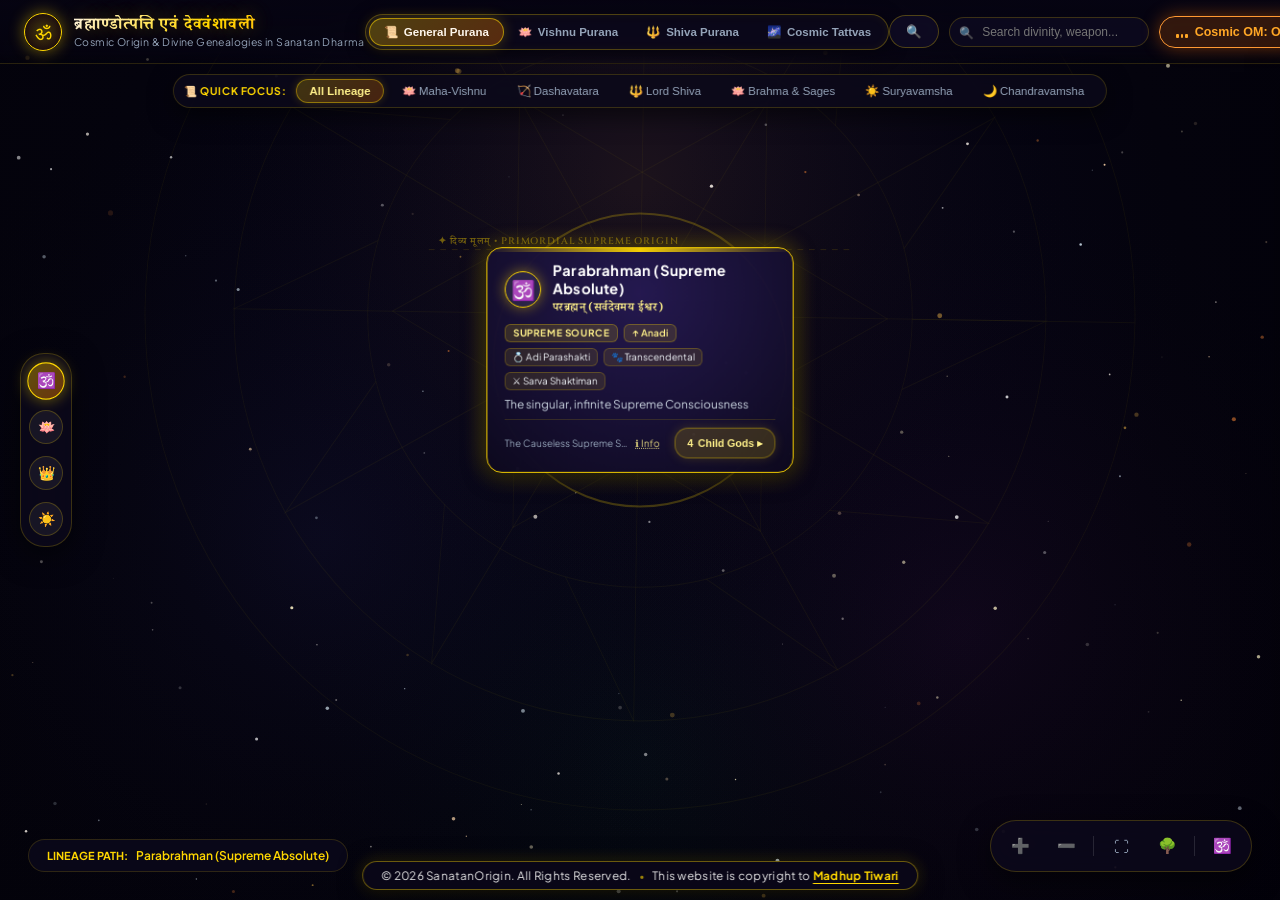
==== index.html @ 6dc0685f "Update Madhup Tiwari LinkedIn profile link to https://www.linkedin.com/in/madhup-t" ====
<!DOCTYPE html>
<html lang="en">
<head>
  <meta charset="UTF-8">
  <meta name="viewport" content="width=device-width, initial-scale=1.0, maximum-scale=5.0, viewport-fit=cover">
  <meta name="theme-color" content="#060412">
  <meta name="apple-mobile-web-app-capable" content="yes">
  <meta name="apple-mobile-web-app-status-bar-style" content="black-translucent">
  <title>Sanatan Origin of the Universe & Divine Pantheon • ब्रह्माण्डोत्पत्ति एवं देववंशावली</title>
  
  <!-- Sacred Cosmic Favicons (Pranava ॐ Emblem) -->
  <link rel="icon" type="image/svg+xml" href="favicon.svg">
  <link rel="icon" type="image/png" sizes="128x128" href="favicon.png">
  <link rel="alternate icon" type="image/x-icon" href="favicon.ico">
  <link rel="apple-touch-icon" href="apple-touch-icon.png">
  
  <!-- Google Fonts: Cinzel, Plus Jakarta Sans & Noto Serif Devanagari -->
  <link rel="preconnect" href="https://fonts.googleapis.com">
  <link rel="preconnect" href="https://fonts.gstatic.com" crossorigin>
  <link href="https://fonts.googleapis.com/css2?family=Cinzel:wght@600;700;800;900&family=Noto+Serif+Devanagari:wght@400;600;700&family=Plus+Jakarta+Sans:wght@400;500;600;700&display=swap" rel="stylesheet">
  
  <link rel="stylesheet" href="styles.css?v=20261106_v9">
</head>
<body>
  <!-- Dynamic Cosmic Canvas Background (3D Stars, Vedic Nebulae, Sri Yantra Watermark, Prana Dust) -->
  <canvas id="cosmic-canvas"></canvas>

  <div class="app-container">
    <!-- Cosmic Header Bar -->
    <header class="cosmic-header">
      <div class="brand-section" onclick="window.cosmicApp.resetToApexOnly()" style="cursor: pointer;" title="Reset view to top origin box (ॐ)">
        <div class="om-symbol-emblem" title="Pranava (AUM) - Click to return to Cosmic Origin">ॐ</div>
        <div class="brand-titles">
          <h1 class="brand-title">ब्रह्माण्डोत्पत्ति एवं देववंशावली</h1>
          <span class="brand-subtitle">Cosmic Origin & Divine Genealogies in Sanatan Dharma</span>
        </div>
      </div>

      <!-- Center: Tradition Segmented Bar (Decongested High-Fidelity Navigation) -->
      <div class="tradition-segmented-bar">
        <button id="tradition-btn-general" class="tradition-tab active" onclick="window.cosmicApp.switchTradition('general')">
          <span>📜</span>
          <span>General Purana</span>
        </button>
        <button id="tradition-btn-vishnu" class="tradition-tab" onclick="window.cosmicApp.switchTradition('vishnu')">
          <span>🪷</span>
          <span>Vishnu Purana</span>
        </button>
        <button id="tradition-btn-shiva" class="tradition-tab" onclick="window.cosmicApp.switchTradition('shiva')">
          <span>🔱</span>
          <span>Shiva Purana</span>
        </button>
        <button id="tradition-btn-tattvas" class="tradition-tab" onclick="window.cosmicApp.switchTradition('tattvas')">
          <span>🌌</span>
          <span>Cosmic Tattvas</span>
        </button>
      </div>

      <!-- Right Action Buttons -->
      <div class="header-right">
        <!-- Mobile Search Button -->
        <button id="mobile-search-btn" class="cosmic-btn mobile-search-toggle" onclick="window.cosmicApp.toggleMobileSearch(true)" title="Search Divinities & Scriptures (🔍)">
          <span>🔍</span>
        </button>

        <!-- Live Search -->
        <div class="search-container">
          <span class="search-icon">🔍</span>
          <input type="text" id="search-input" class="search-input" placeholder="Search divinity, weapon..." autocomplete="off">
          <div id="search-results-dropdown" class="search-results-dropdown"></div>
        </div>

        <!-- Cosmic Om Synthesizer Toggle (Defaults to ON on reload) -->
        <button id="audio-toggle-btn" class="cosmic-btn audio-btn playing" title="Toggle 136.1 Hz Cosmic Omkara Synthesizer">
          <div class="audio-wave">
            <span></span>
            <span></span>
            <span></span>
          </div>
          <span class="audio-label">Cosmic OM: On</span>
        </button>

        <!-- Guided Tour -->
        <button id="tour-launch-btn" class="cosmic-btn tour-btn-header" onclick="window.cosmicApp.startGuidedTour()" title="Start Step-by-Step Guided Cosmic Journey">
          <span>✨</span>
          <span id="tour-launch-label">Deva Yatra</span>
        </button>
      </div>
    </header>

    <!-- Fullscreen Mobile Search Overlay -->
    <div id="mobile-search-overlay" class="mobile-search-overlay">
      <div class="mobile-search-header">
        <div class="mobile-search-input-wrapper">
          <span class="search-icon">🔍</span>
          <input type="text" id="mobile-search-input" class="mobile-search-input" placeholder="Search divinity, weapon, scripture..." autocomplete="off">
        </div>
        <button class="mobile-search-close-btn" onclick="window.cosmicApp.toggleMobileSearch(false)" title="Close Search">✕</button>
      </div>
      <div id="mobile-search-results" class="mobile-search-results"></div>
    </div>

    <!-- Floating Sub-Filter Bar (Decongested quick filters dock) -->
    <div id="floating-filter-dock" class="floating-filter-dock"></div>

    <!-- Main Tree Viewport (Pan & Zoom Container) -->
    <main id="viewport-container" class="viewport-container">
      <svg id="tree-svg">
        <defs>
          <!-- Radiant Golden Linear Gradient for Nadis / Links -->
          <linearGradient id="link-grad" x1="0%" y1="0%" x2="0%" y2="100%">
            <stop offset="0%" stop-color="#FFD700" stop-opacity="0.65"/>
            <stop offset="50%" stop-color="#FF9933" stop-opacity="0.5"/>
            <stop offset="100%" stop-color="#06B6D4" stop-opacity="0.6"/>
          </linearGradient>
          
          <!-- Filter for Golden Glow Effect -->
          <filter id="glow-filter" x="-20%" y="-20%" width="140%" height="140%">
            <feGaussianBlur stdDeviation="4" result="blur"/>
            <feMerge>
              <feMergeNode in="blur"/>
              <feMergeNode in="SourceGraphic"/>
            </feMerge>
          </filter>
        </defs>

        <!-- Unified Hardware-Accelerated Stage -->
        <g id="viewport-stage">
          <g id="tier-guides-group"></g>
          <g id="links-group"></g>
          <g id="particles-group"></g>
          <g id="nodes-group"></g>
        </g>
      </svg>
      <!-- Dedicated HTML Nodes Stage for iOS devices (bypasses WebKit foreignObject transform/drag bugs) -->
      <div id="html-nodes-stage" class="html-nodes-stage" aria-label="Cosmic Nodes HTML Stage"></div>
    </main>

    <!-- Left Cosmic Tier Navigator (Tier Navigation Rail) -->
    <nav class="cosmic-tier-navigator" id="tier-navigator" aria-label="Cosmic Hierarchy Tiers">
      <button class="tier-nav-dot active" data-tier="0" onclick="window.cosmicApp.scrollToTier(0)" title="Tier 0: दिव्य मूलम् • Primordial Origin">
        <span class="tier-dot-icon">🕉️</span>
        <span class="tier-dot-label">दिव्य मूलम् • Origin</span>
      </button>
      <button class="tier-nav-dot" data-tier="1" onclick="window.cosmicApp.scrollToTier(1)" title="Tier 1: आदि सृष्टि • Primary Divinities">
        <span class="tier-dot-icon">🪷</span>
        <span class="tier-dot-label">आदि सृष्टि • Trideva</span>
      </button>
      <button class="tier-nav-dot" data-tier="2" onclick="window.cosmicApp.scrollToTier(2)" title="Tier 2: देववंशावली • Celestial Emanations">
        <span class="tier-dot-icon">👑</span>
        <span class="tier-dot-label">देववंशावली • Lineages</span>
      </button>
      <button class="tier-nav-dot" data-tier="3" onclick="window.cosmicApp.scrollToTier(3)" title="Tier 3: लोकपाल • Dynasties & Guardians">
        <span class="tier-dot-icon">☀️</span>
        <span class="tier-dot-label">लोकपाल • Dynasties</span>
      </button>
    </nav>

    <!-- Bottom Lineage Breadcrumb Trail -->
    <div class="breadcrumb-bar">
      <span style="font-size: 11px; color: var(--gold-primary); font-weight: 700; text-transform: uppercase;">Lineage Path:</span>
      <div id="breadcrumb-container" style="display: inline-flex; align-items: center; gap: 8px;"></div>
    </div>

    <!-- Floating Navigation Controls Dock (Auto-Fit, Zoom, Hierarchy Toggles) -->
    <div class="controls-dock">
      <button class="dock-btn" onclick="window.cosmicApp.zoomIn()" title="Zoom In (+)">➕</button>
      <button class="dock-btn" onclick="window.cosmicApp.zoomOut()" title="Zoom Out (-)">➖</button>
      <div class="dock-divider"></div>
      <button class="dock-btn" onclick="window.cosmicApp.fitTreeToViewport(true)" title="Fit Entire Tree to Device Screen (⛶)">⛶</button>
      <button class="dock-btn" id="dock-expand-toggle-btn" onclick="window.cosmicApp.toggleExpandAll()" title="Expand / Collapse Branches (🌳)">🌳</button>
      <div class="dock-divider"></div>
      <button class="dock-btn" onclick="window.cosmicApp.resetToApex()" title="Center on Root Origin (Apex)">🕉️</button>
    </div>

    <!-- Guided Tour Overlay Modal -->
    <div id="tour-overlay" class="tour-overlay-card">
      <div class="tour-header">
        <span id="tour-step-badge" class="tour-step-badge">Stage 1 of 8</span>
        <button class="tour-close-btn" onclick="window.cosmicApp.closeTour()">✕</button>
      </div>
      <h3 id="tour-title" class="tour-title">Stage Title</h3>
      <p id="tour-desc" class="tour-desc">Stage Description</p>
      <div class="tour-actions">
        <button id="tour-prev-btn" class="tour-btn tour-btn-secondary" onclick="window.cosmicApp.prevTourStep()">← Previous</button>
        <button id="tour-next-btn" class="tour-btn tour-btn-primary" onclick="window.cosmicApp.nextTourStep()">Next Milestone ➔</button>
      </div>
    </div>

    <!-- Detailed Scripture & Divine Profile Inspector (Slide-out Drawer) -->
    <aside id="detail-drawer" class="detail-drawer">
      <div class="drawer-header">
        <div class="drawer-header-content">
          <span id="drawer-category" class="drawer-category-badge">Trideva / Divinity</span>
          <h2 id="drawer-title" class="drawer-title">Node Title</h2>
          <div id="drawer-sanskrit" class="drawer-sanskrit">संस्कृत नाम</div>
        </div>
        <button class="drawer-close-btn" onclick="window.cosmicApp.closeDetailDrawer()" title="Close Inspector">✕</button>
      </div>

      <div class="drawer-body">
        <!-- Layman's Universal Guide Card (Who is this in Simple Terms?) -->
        <div class="layman-guide-card" id="drawer-layman-card">
          <div class="layman-card-header">
            <div class="layman-badge">
              <span class="layman-badge-icon">🌱</span>
              <span class="layman-badge-text">Beginner & Global Guide</span>
            </div>
            <span class="layman-subtitle">Core Meaning Decoded in Plain English</span>
          </div>
          <div class="layman-content">
            <div class="layman-section">
              <div class="layman-label"><span>💡</span> Who is this in the Cosmic Order?</div>
              <div id="drawer-layman-role" class="layman-text"></div>
            </div>
            <div class="layman-section">
              <div class="layman-label"><span>🌍</span> Universal Analogy (Relatable Concept)</div>
              <div id="drawer-layman-analogy" class="layman-text"></div>
            </div>
            <div class="layman-section" id="drawer-layman-symbolism-wrapper">
              <div class="layman-label"><span>✨</span> Symbolism Decoded (Why this form, mount & emblems?)</div>
              <div id="drawer-layman-symbolism" class="layman-text"></div>
            </div>
          </div>
        </div>

        <!-- Divine Profile & Genealogy Grid (Parent, Consort, Mount, Weapons) -->
        <div id="drawer-genealogy-section">
          <h3 class="drawer-section-title">
            <span>👑</span>
            <span>Divine Lineage & Attributes</span>
          </h3>
          <div class="drawer-genealogy-grid">
            <div class="drawer-genealogy-card">
              <span class="drawer-genealogy-label"><span>↑</span> Parent God / Source</span>
              <span id="drawer-parent-god-val" class="drawer-genealogy-value">-</span>
              <div id="drawer-parent-btn-wrapper"></div>
            </div>
            <div class="drawer-genealogy-card">
              <span class="drawer-genealogy-label"><span>💍</span> Consort (Shakti)</span>
              <span id="drawer-consort-val" class="drawer-genealogy-value">-</span>
            </div>
            <div class="drawer-genealogy-card">
              <span class="drawer-genealogy-label"><span>🐾</span> Vahana (Mount)</span>
              <span id="drawer-vahana-val" class="drawer-genealogy-value">-</span>
            </div>
            <div class="drawer-genealogy-card">
              <span class="drawer-genealogy-label"><span>⚔️</span> Ayudha (Weapons)</span>
              <span id="drawer-ayudha-val" class="drawer-genealogy-value">-</span>
            </div>
          </div>
        </div>

        <!-- Scripture Shloka Card -->
        <div class="shloka-card">
          <div class="shloka-card-badge">
            <span style="font-size: 11px; text-transform: uppercase; color: var(--gold-light); font-weight: 700;">✦ Authoritative Scripture & Mantra</span>
            <span id="drawer-shloka-source" class="shloka-source">Rigveda 10.129.1</span>
          </div>
          <div id="drawer-shloka-devanagari" class="shloka-devanagari">
            नासदासीन्नो सदासीत्तदानीं नासीद्रजो नो व्योमा परो यत् ।
          </div>
          <div id="drawer-shloka-translit" class="shloka-translit">
            Nāsadāsīn no sadāsīt tadānīṁ...
          </div>
          <div id="drawer-shloka-meaning" class="shloka-meaning">
            Translation and spiritual meaning...
          </div>
        </div>

        <!-- Metaphysical & Scriptural Exposition -->
        <div>
          <h3 class="drawer-section-title">
            <span>📜</span>
            <span id="drawer-details-heading">Scriptural Exposition & Lore</span>
          </h3>
          <div id="drawer-details-text" class="drawer-details-text"></div>
        </div>

        <!-- Key Divine Signifiers & Powers -->
        <div>
          <h3 class="drawer-section-title">
            <span>✨</span>
            <span id="drawer-attributes-heading">Cosmic Powers & Signifiers</span>
          </h3>
          <ul id="drawer-attributes-list" class="attributes-list"></ul>
        </div>

        <!-- Divine Offspring / Children Gods (Downstream Manifestations) -->
        <div>
          <h3 class="drawer-section-title">
            <span>⬇️</span>
            <span id="drawer-children-heading">Divine Children & Emanations (Downstream)</span>
          </h3>
          <div id="drawer-children-container" class="drawer-nav-group"></div>
        </div>

        <!-- Upstream Parent Source -->
        <div>
          <h3 class="drawer-section-title">
            <span>⬆️</span>
            <span>Origin Source (Upstream)</span>
          </h3>
          <div id="drawer-parent-container" class="drawer-nav-group"></div>
        </div>
      </div>
    </aside>
  </div>

  <!-- Site Footer & Copyright Statement (Fixed Viewport Dock) -->
  <footer class="site-footer" id="site-footer" role="contentinfo" style="position: fixed; bottom: max(10px, env(safe-area-inset-bottom, 10px)); left: 50%; transform: translateX(-50%); z-index: 99999; pointer-events: auto; text-align: center; font-family: 'Plus Jakarta Sans', system-ui, -apple-system, sans-serif; user-select: none; max-width: 95vw;">
    <div class="site-footer-content" style="display: inline-flex; align-items: center; justify-content: center; gap: 8px; padding: 6px 18px; border-radius: 24px; background: rgba(10, 7, 24, 0.92); border: 1.5px solid rgba(255, 215, 0, 0.4); box-shadow: 0 4px 24px rgba(0, 0, 0, 0.75), 0 0 16px rgba(255, 215, 0, 0.2); backdrop-filter: blur(14px); -webkit-backdrop-filter: blur(14px); font-size: 11.5px; color: rgba(255, 255, 255, 0.9); letter-spacing: 0.3px; white-space: nowrap;">
      <span>© 2026 SanatanOrigin. All Rights Reserved.</span>
      <span class="footer-divider" style="color: rgba(255, 215, 0, 0.6); font-size: 10px;">•</span>
      <span>This website is copyright to <a href="https://www.linkedin.com/in/madhup-t" target="_blank" rel="noopener noreferrer" class="footer-author-link" style="color: #FFD700; font-weight: 700; text-decoration: underline; text-underline-offset: 3px;" title="Visit Madhup Tiwari on LinkedIn">Madhup Tiwari</a></span>
    </div>
  </footer>

  <!-- Scripts -->
  <script src="cosmology-data.js?v=20261106_v9"></script>
  <script src="gods-data.js?v=20261106_v9"></script>
  <script src="cosmic-audio.js?v=20261106_v9"></script>
  <script src="cosmic-background.js?v=20261106_v9"></script>
  <script src="app.js?v=20261106_v9"></script>
</body>
</html>
---- styles.css ----
/* ==========================================================================
   Cosmic Stylesheet: Sanatan Origin of the Universe
   Colors: Suvarna Gold, Bhagwa Saffron, Shyama Azure, Shakti Violet, Emerald
   ========================================================================== */

:root {
  --color-void: #020106;
  --color-space-deep: #060412;
  --color-space-card: rgba(13, 10, 30, 0.78);
  --color-space-card-border: rgba(255, 215, 0, 0.22);
  --color-space-card-hover: rgba(26, 19, 58, 0.9);
  
  /* Sacred Vedic Colors */
  --gold-primary: #FFD700;
  --gold-glow: rgba(255, 215, 0, 0.45);
  --gold-light: #FEF08A;
  --saffron-sacred: #FF7700;
  --saffron-light: #FF9933;
  --saffron-glow: rgba(255, 119, 0, 0.4);
  --shyama-blue: #06B6D4;
  --shyama-deep: #1E3A8A;
  --shakti-violet: #9333EA;
  --emerald-prakriti: #10B981;
  --rudra-crimson: #E11D48;
  
  --text-main: #F8FAFC;
  --text-muted: #94A3B8;
  --text-gold: #FDE047;
  --text-saffron: #FDBA74;

  --font-serif: 'Cinzel', 'Yatra One', 'Noto Serif Devanagari', serif;
  --font-sans: 'Plus Jakarta Sans', system-ui, -apple-system, sans-serif;
  
  --transition-smooth: all 0.28s cubic-bezier(0.16, 1, 0.3, 1);
}

* {
  box-sizing: border-box;
  margin: 0;
  padding: 0;
}

html, body {
  width: 100%;
  height: 100%;
  overflow: hidden;
  background-color: var(--color-void);
  font-family: var(--font-sans);
  color: var(--text-main);
  user-select: none;
  -webkit-font-smoothing: antialiased;
}

/* Background Canvas */
#cosmic-canvas {
  position: fixed;
  top: 0;
  left: 0;
  width: 100vw;
  height: 100vh;
  z-index: 0;
  pointer-events: none;
}

/* App Container */
.app-container {
  position: relative;
  width: 100vw;
  height: 100vh;
  display: flex;
  flex-direction: column;
  z-index: 1;
}

/* ==========================================================================
   Header & Navigation Bar (Decongested, High-Fidelity Modern Layout)
   ========================================================================== */
.cosmic-header {
  position: absolute;
  top: 0;
  left: 0;
  right: 0;
  height: 64px;
  display: flex;
  align-items: center;
  justify-content: space-between;
  padding: 0 24px;
  background: linear-gradient(180deg, rgba(6, 4, 18, 0.92) 0%, rgba(6, 4, 18, 0.6) 80%, transparent 100%);
  backdrop-filter: blur(16px);
  transform: translateZ(0);
  border-bottom: 1px solid rgba(255, 215, 0, 0.14);
  z-index: 20;
}

.brand-section {
  display: flex;
  align-items: center;
  gap: 12px;
  flex-shrink: 0;
}

.om-symbol-emblem {
  width: 38px;
  height: 38px;
  border-radius: 50%;
  background: radial-gradient(circle, rgba(255, 215, 0, 0.25) 0%, rgba(255, 119, 0, 0.1) 70%, transparent 100%);
  border: 1px solid var(--gold-primary);
  display: flex;
  align-items: center;
  justify-content: center;
  font-size: 20px;
  color: var(--gold-primary);
  box-shadow: 0 0 16px var(--gold-glow);
  animation: emblemPulse 4s infinite ease-in-out;
}

@keyframes emblemPulse {
  0%, 100% { box-shadow: 0 0 12px var(--gold-glow), inset 0 0 8px rgba(255, 215, 0, 0.2); }
  50% { box-shadow: 0 0 24px rgba(255, 153, 51, 0.65), inset 0 0 14px rgba(255, 153, 51, 0.35); }
}

.brand-titles {
  display: flex;
  flex-direction: column;
}

.brand-title {
  font-family: var(--font-serif);
  font-size: 16.5px;
  font-weight: 700;
  letter-spacing: 0.8px;
  background: linear-gradient(135deg, #FFF7ED 0%, #FFD700 45%, #FF9933 100%);
  -webkit-background-clip: text;
  -webkit-text-fill-color: transparent;
  text-shadow: 0 0 20px rgba(255, 215, 0, 0.35);
  line-height: 1.2;
}

.brand-subtitle {
  font-size: 10.5px;
  color: var(--text-muted);
  letter-spacing: 0.4px;
}

/* Center: Tradition Segmented Bar */
.tradition-segmented-bar {
  display: flex;
  align-items: center;
  background: rgba(13, 9, 28, 0.82);
  border: 1px solid rgba(255, 215, 0, 0.28);
  border-radius: 24px;
  padding: 3px;
  box-shadow: 0 4px 20px rgba(0, 0, 0, 0.4), inset 0 0 10px rgba(255, 215, 0, 0.05);
  flex-shrink: 0;
}

.tradition-tab {
  background: transparent;
  border: none;
  color: var(--text-muted);
  font-size: 11.5px;
  font-weight: 600;
  padding: 6px 14px;
  border-radius: 18px;
  cursor: pointer;
  transition: var(--transition-smooth);
  display: flex;
  align-items: center;
  gap: 6px;
  white-space: nowrap;
}

.tradition-tab:hover {
  color: #fff;
  background: rgba(255, 255, 255, 0.05);
}

.tradition-tab.active {
  background: linear-gradient(135deg, rgba(255, 215, 0, 0.28) 0%, rgba(255, 119, 0, 0.32) 100%);
  color: #FFF7ED;
  border: 1px solid rgba(255, 215, 0, 0.55);
  box-shadow: 0 0 14px rgba(255, 215, 0, 0.25);
}

/* Header Right: Search & Actions */
.header-right {
  display: flex;
  align-items: center;
  gap: 10px;
  flex-shrink: 0;
}

.search-container {
  position: relative;
  width: 200px;
  transition: width 0.3s ease;
}

.search-container:focus-within {
  width: 260px;
}

.search-input {
  width: 100%;
  padding: 7px 14px 7px 32px;
  background: rgba(15, 12, 35, 0.7);
  border: 1px solid rgba(255, 215, 0, 0.2);
  border-radius: 20px;
  color: #fff;
  font-size: 12px;
  outline: none;
  transition: var(--transition-smooth);
}

.search-input:focus {
  border-color: var(--gold-primary);
  background: rgba(22, 17, 50, 0.9);
  box-shadow: 0 0 14px rgba(255, 215, 0, 0.25);
}

.search-icon {
  position: absolute;
  left: 10px;
  top: 50%;
  transform: translateY(-50%);
  color: var(--gold-primary);
  font-size: 12px;
  opacity: 0.75;
}

.search-results-dropdown {
  position: absolute;
  top: 38px;
  left: 0;
  right: 0;
  max-height: 340px;
  overflow-y: auto;
  background: rgba(12, 9, 28, 0.96);
  border: 1px solid rgba(255, 215, 0, 0.3);
  border-radius: 12px;
  box-shadow: 0 12px 35px rgba(0, 0, 0, 0.75);
  backdrop-filter: blur(16px);
  display: none;
  z-index: 100;
}

.search-result-item {
  padding: 9px 12px;
  display: flex;
  align-items: center;
  justify-content: space-between;
  border-bottom: 1px solid rgba(255, 255, 255, 0.05);
  cursor: pointer;
  transition: background 0.15s;
}

.search-result-item:hover {
  background: rgba(255, 215, 0, 0.12);
}

.search-result-title {
  font-size: 12.5px;
  font-weight: 600;
  color: #fff;
}

.search-result-sanskrit {
  font-size: 10.5px;
  color: var(--gold-light);
}

.search-result-tier {
  font-size: 9.5px;
  padding: 2px 6px;
  border-radius: 8px;
  background: rgba(255, 255, 255, 0.1);
  color: var(--text-muted);
}

/* Mobile Search Toggle & Fullscreen Overlay */
.mobile-search-toggle {
  display: none;
}

.mobile-search-overlay {
  position: fixed;
  top: 0;
  left: 0;
  right: 0;
  bottom: 0;
  background: rgba(8, 5, 20, 0.96);
  backdrop-filter: blur(24px);
  -webkit-backdrop-filter: blur(24px);
  z-index: 200000;
  display: none;
  flex-direction: column;
  padding: max(16px, env(safe-area-inset-top, 16px)) 16px 20px 16px;
}

.mobile-search-overlay.open {
  display: flex;
}

.mobile-search-header {
  display: flex;
  align-items: center;
  gap: 10px;
  margin-bottom: 14px;
}

.mobile-search-input-wrapper {
  flex: 1;
  display: flex;
  align-items: center;
  gap: 8px;
  background: rgba(255, 255, 255, 0.08);
  border: 1.5px solid var(--gold-primary);
  border-radius: 24px;
  padding: 8px 14px;
  box-shadow: 0 0 16px var(--gold-glow);
}

.mobile-search-input {
  flex: 1;
  background: transparent;
  border: none;
  outline: none;
  font-size: 15px;
  color: #fff;
  font-family: var(--font-sans);
}

.mobile-search-close-btn {
  width: 38px;
  height: 38px;
  border-radius: 50%;
  background: rgba(255, 255, 255, 0.1);
  border: 1px solid rgba(255, 255, 255, 0.2);
  color: #fff;
  font-size: 16px;
  display: flex;
  align-items: center;
  justify-content: center;
  cursor: pointer;
  transition: background 0.2s;
}

.mobile-search-close-btn:hover {
  background: rgba(255, 255, 255, 0.2);
}

.mobile-search-results {
  flex: 1;
  overflow-y: auto;
  -webkit-overflow-scrolling: touch;
  display: flex;
  flex-direction: column;
  gap: 6px;
  padding-bottom: max(20px, env(safe-area-inset-bottom, 20px));
}

/* ==========================================================================
   Floating Sub-Filter Bar (Spacious, Uncluttered Below-Header Dock)
   ========================================================================== */
.floating-filter-dock {
  position: absolute;
  top: 74px;
  left: 50%;
  transform: translateX(-50%) translateZ(0);
  display: flex;
  align-items: center;
  gap: 6px;
  background: rgba(12, 9, 26, 0.82);
  border: 1px solid rgba(255, 215, 0, 0.18);
  padding: 4px 10px;
  border-radius: 24px;
  backdrop-filter: blur(14px);
  box-shadow: 0 8px 24px rgba(0, 0, 0, 0.55);
  z-index: 15;
  max-width: 90vw;
  overflow-x: auto;
  white-space: nowrap;
}

.filter-dock-label {
  font-size: 10.5px;
  font-weight: 700;
  text-transform: uppercase;
  letter-spacing: 0.6px;
  color: var(--gold-primary);
  margin-right: 4px;
  display: flex;
  align-items: center;
  gap: 4px;
}

.filter-btn {
  background: transparent;
  border: none;
  color: var(--text-muted);
  font-size: 11.5px;
  font-weight: 500;
  padding: 5px 12px;
  border-radius: 14px;
  cursor: pointer;
  transition: var(--transition-smooth);
}

.filter-btn:hover {
  color: #fff;
  background: rgba(255, 255, 255, 0.06);
}

.filter-btn.active {
  background: linear-gradient(135deg, rgba(255, 215, 0, 0.22) 0%, rgba(255, 119, 0, 0.25) 100%);
  color: var(--gold-light);
  border: 1px solid rgba(255, 215, 0, 0.42);
  font-weight: 600;
  box-shadow: 0 0 10px rgba(255, 215, 0, 0.2);
}

/* Header Right - Audio & Tour Controls */
.header-right {
  display: flex;
  align-items: center;
  gap: 10px;
}

.cosmic-btn {
  display: inline-flex;
  align-items: center;
  gap: 7px;
  padding: 8px 16px;
  background: rgba(18, 14, 40, 0.7);
  border: 1px solid rgba(255, 215, 0, 0.28);
  border-radius: 20px;
  color: var(--gold-light);
  font-size: 12.5px;
  font-weight: 600;
  cursor: pointer;
  transition: var(--transition-smooth);
  backdrop-filter: blur(8px);
}

.cosmic-btn:hover {
  background: rgba(255, 215, 0, 0.15);
  border-color: var(--gold-primary);
  box-shadow: 0 0 16px var(--gold-glow);
  transform: translateY(-1px);
}

.audio-btn.playing {
  border-color: var(--saffron-light);
  background: rgba(255, 119, 0, 0.18);
  color: #FFA726;
  box-shadow: 0 0 18px rgba(255, 119, 0, 0.4);
}

.audio-wave {
  display: inline-flex;
  align-items: flex-end;
  gap: 2px;
  height: 12px;
}

.audio-wave span {
  width: 2.5px;
  background: currentColor;
  border-radius: 1px;
  height: 4px;
}

.audio-btn.playing .audio-wave span:nth-child(1) { animation: wave 1.1s ease-in-out infinite; }
.audio-btn.playing .audio-wave span:nth-child(2) { animation: wave 0.8s ease-in-out infinite 0.2s; }
.audio-btn.playing .audio-wave span:nth-child(3) { animation: wave 1.3s ease-in-out infinite 0.4s; }

@keyframes wave {
  0%, 100% { height: 4px; }
  50% { height: 12px; }
}

/* ==========================================================================
   Tree Viewport & Interactive Canvas (Rock-Solid 2D Stage)
   ========================================================================== */
.viewport-container {
  position: absolute;
  top: 0;
  left: 0;
  width: 100%;
  height: 100%;
  overflow: hidden;
  cursor: grab;
  touch-action: none;
  -webkit-touch-callout: none;
  -webkit-user-select: none;
  user-select: none;
  overscroll-behavior: none;
}

.viewport-container:active {
  cursor: grabbing;
}

#tree-svg {
  position: absolute;
  top: 0;
  left: 0;
  width: 100%;
  height: 100%;
  overflow: visible;
  touch-action: none;
}

#viewport-stage {
  will-change: transform;
  transform-origin: 0 0;
}

/* ==========================================================================
   Dedicated HTML Stage for iOS Devices (WebKit Hardware Stage)
   Bypasses long-standing WebKit SVG foreignObject transform/drag/stack bugs
   ========================================================================== */
.html-nodes-stage {
  position: absolute;
  top: 0;
  left: 0;
  width: 100%;
  height: 100%;
  pointer-events: none;
  transform-origin: 0 0;
  will-change: transform;
  z-index: 2;
  display: none; /* Activated dynamically on iOS devices only */
}

.html-node-wrapper {
  position: absolute;
  pointer-events: auto;
  box-sizing: border-box;
  touch-action: none;
}

/* Cosmic Tier Guides (Framing Branches into Structured Sacred Levels) */
.tier-guide-group {
  pointer-events: none;
}

.tier-guide-line {
  stroke: rgba(255, 215, 0, 0.13);
  stroke-dasharray: 6 6;
  stroke-width: 1;
}

.tier-guide-text {
  fill: rgba(255, 215, 0, 0.42);
  font-size: 10px;
  font-family: var(--font-serif);
  letter-spacing: 0.9px;
  text-transform: uppercase;
  font-weight: 600;
  user-select: none;
}

/* Tree Connections (Nadis / Energy Streams - High Performance GPU Path) */
.tree-link {
  fill: none;
  stroke: url(#link-grad);
  stroke-width: 2.2;
  opacity: 0.85;
  transition: stroke 0.2s, stroke-width 0.2s, opacity 0.2s;
}

.tree-link.highlighted {
  stroke: #FFD700;
  stroke-width: 3.6;
  opacity: 1;
}

.tree-pulse-dot {
  fill: var(--gold-primary);
}

/* Tree Node Cards (ForeignObject with Hardware-Accelerated Rendering) */
@keyframes cardSlideIn {
  from {
    opacity: 0;
    transform: translateY(12px);
  }
  to {
    opacity: 1;
    transform: translateY(0);
  }
}

.node-card {
  width: 100%;
  height: 100%;
  box-sizing: border-box;
  padding: 14px 18px;
  background: radial-gradient(circle at 50% 20%, rgba(38, 26, 82, 0.96) 0%, rgba(13, 9, 30, 0.98) 100%);
  border: 1.5px solid var(--gold-primary);
  border-radius: 16px;
  box-shadow: 0 4px 24px rgba(0, 0, 0, 0.7), 0 0 22px var(--gold-glow);
  cursor: pointer;
  color: var(--text-main);
  position: relative;
  overflow: hidden;
  display: flex;
  flex-direction: column;
  justify-content: space-between;
  contain: layout style;
  will-change: transform;
  animation: cardSlideIn 0.25s cubic-bezier(0.16, 1, 0.3, 1) backwards;
  transition: border-color 0.2s, box-shadow 0.2s;
  pointer-events: auto;
  touch-action: manipulation;
}

.node-card::before {
  content: "";
  position: absolute;
  top: 0;
  left: 0;
  right: 0;
  height: 3.5px;
  background: linear-gradient(90deg, transparent, var(--gold-primary), transparent);
  opacity: 0.95;
}

.node-card:hover {
  border-color: #FFF3B0;
  box-shadow: 0 6px 28px rgba(0, 0, 0, 0.85), 0 0 28px var(--gold-glow);
}

.node-card.selected {
  border-color: #FFF;
  box-shadow: 0 0 30px var(--gold-glow), 0 0 45px rgba(255, 119, 0, 0.45);
}

.node-card.apex-origin {
  padding: 14px 18px;
  background: radial-gradient(circle at 50% 20%, rgba(38, 26, 82, 0.96) 0%, rgba(13, 9, 30, 0.98) 100%);
  border: 1.5px solid var(--gold-primary);
  box-shadow: 0 4px 24px rgba(0, 0, 0, 0.7), 0 0 25px var(--gold-glow);
}

.node-header {
  display: flex;
  align-items: center;
  gap: 12px;
  margin-bottom: 6px;
}

.node-icon-badge {
  width: 38px;
  height: 38px;
  border-radius: 50%;
  display: flex;
  align-items: center;
  justify-content: center;
  font-size: 20px;
  background: rgba(255, 255, 255, 0.08);
  border: 1.5px solid var(--gold-primary);
  box-shadow: 0 0 14px var(--gold-glow);
  flex-shrink: 0;
}

.node-title-group {
  flex: 1;
  overflow: hidden;
}

.node-title {
  font-size: 15px;
  font-weight: 700;
  color: #fff;
  line-height: 1.25;
  letter-spacing: 0.2px;
  display: -webkit-box;
  -webkit-line-clamp: 2;
  -webkit-box-orient: vertical;
  overflow: hidden;
}

.node-sanskrit {
  font-size: 12px;
  color: var(--gold-light);
  font-family: 'Noto Serif Devanagari', var(--font-serif);
  letter-spacing: 0.4px;
  margin-top: 2px;
  font-weight: 600;
  white-space: nowrap;
  overflow: hidden;
  text-overflow: ellipsis;
}

.node-body-content {
  flex: 1;
  min-height: 0;
  display: flex;
  flex-direction: column;
  gap: 6px;
  justify-content: flex-start;
  overflow: hidden;
}

.node-meta-row {
  display: flex;
  align-items: center;
  gap: 6px;
  flex-wrap: wrap;
}

.node-category-tag {
  display: inline-block;
  font-size: 10px;
  font-weight: 700;
  text-transform: uppercase;
  letter-spacing: 0.6px;
  padding: 2.5px 8px;
  border-radius: 6px;
  background: rgba(255, 215, 0, 0.14);
  border: 1px solid rgba(255, 215, 0, 0.28);
  color: var(--gold-light);
  white-space: nowrap;
}

.node-parent-tag {
  display: inline-flex;
  align-items: center;
  gap: 4px;
  font-size: 10px;
  font-weight: 600;
  color: var(--gold-light);
  background: rgba(255, 215, 0, 0.12);
  padding: 2.5px 8px;
  border-radius: 6px;
  border: 1px solid rgba(255, 215, 0, 0.28);
  white-space: nowrap;
  overflow: hidden;
  text-overflow: ellipsis;
  max-width: 175px;
}

.node-relation-tags {
  display: flex;
  align-items: center;
  gap: 6px;
  flex-wrap: wrap;
}

.node-meta-chip {
  font-size: 10px;
  padding: 2.5px 7px;
  border-radius: 6px;
  background: rgba(255, 215, 0, 0.1);
  color: #F1F5F9;
  border: 1px solid rgba(255, 215, 0, 0.22);
  white-space: nowrap;
  max-width: 140px;
  overflow: hidden;
  text-overflow: ellipsis;
}

.node-summary {
  font-size: 12px;
  color: #CBD5E1;
  line-height: 1.48;
  display: -webkit-box;
  -webkit-line-clamp: 3;
  -webkit-box-orient: vertical;
  overflow: hidden;
}

.node-footer {
  display: flex;
  align-items: center;
  justify-content: space-between;
  margin-top: 6px;
  padding-top: 8px;
  border-top: 1px solid rgba(255, 215, 0, 0.15);
  flex-shrink: 0;
  position: relative;
  z-index: 2;
}

.node-footer-left {
  display: flex;
  align-items: center;
  gap: 6px;
  overflow: hidden;
}

.node-tier-label {
  font-size: 10px;
  color: var(--text-muted);
  white-space: nowrap;
  overflow: hidden;
  text-overflow: ellipsis;
  max-width: 130px;
}

.node-click-hint {
  font-size: 10px;
  color: var(--gold-light);
  opacity: 0.88;
  white-space: nowrap;
  cursor: pointer;
  text-decoration: underline dotted;
}

.node-expand-pill {
  font-size: 11px;
  padding: 5px 12px;
  min-height: 32px;
  border-radius: 14px;
  background: rgba(255, 215, 0, 0.16);
  color: var(--gold-light);
  border: 1.2px solid rgba(255, 215, 0, 0.35);
  display: inline-flex;
  align-items: center;
  justify-content: center;
  gap: 5px;
  cursor: pointer;
  white-space: nowrap;
  font-weight: 600;
  box-shadow: 0 0 12px rgba(255, 215, 0, 0.16);
  transition: var(--transition-smooth);
  touch-action: manipulation;
  pointer-events: auto;
  user-select: none;
  -webkit-tap-highlight-color: transparent;
}

.node-expand-pill:hover {
  background: var(--gold-primary);
  color: #000;
  border-color: #fff;
  box-shadow: 0 0 18px var(--gold-glow);
  transform: scale(1.04);
}

.node-terminal-pill {
  font-size: 10px;
  padding: 3px 9px;
  border-radius: 12px;
  background: rgba(255, 255, 255, 0.08);
  border: 1px solid rgba(255, 255, 255, 0.15);
  color: var(--text-muted);
  white-space: nowrap;
}

.node-terminal-pill {
  font-size: 9.5px;
  color: var(--text-muted);
  opacity: 0.75;
  font-style: italic;
  white-space: nowrap;
}

/* ==========================================================================
   Cosmic Tier Navigator Rail (Left-Side Level Indicator & Fast Navigator)
   ========================================================================== */
.cosmic-tier-navigator {
  position: absolute;
  left: 20px;
  top: 50%;
  transform: translateY(-50%) translateZ(0);
  display: flex;
  flex-direction: column;
  gap: 12px;
  background: rgba(12, 9, 28, 0.78);
  border: 1px solid rgba(255, 215, 0, 0.2);
  padding: 10px 8px;
  border-radius: 24px;
  backdrop-filter: blur(14px);
  box-shadow: 0 8px 30px rgba(0, 0, 0, 0.55);
  z-index: 15;
}

.tier-nav-dot {
  position: relative;
  width: 34px;
  height: 34px;
  border-radius: 50%;
  background: rgba(255, 255, 255, 0.06);
  border: 1px solid rgba(255, 215, 0, 0.22);
  color: var(--gold-light);
  display: flex;
  align-items: center;
  justify-content: center;
  font-size: 14px;
  cursor: pointer;
  transition: var(--transition-smooth);
}

.tier-nav-dot:hover {
  background: rgba(255, 215, 0, 0.2);
  border-color: var(--gold-primary);
  transform: scale(1.12);
}

.tier-nav-dot.active {
  background: linear-gradient(135deg, rgba(255, 215, 0, 0.35) 0%, rgba(255, 119, 0, 0.4) 100%);
  border-color: var(--gold-primary);
  box-shadow: 0 0 14px var(--gold-glow);
  color: #fff;
  transform: scale(1.1);
}

.tier-dot-label {
  position: absolute;
  left: 42px;
  top: 50%;
  transform: translateY(-50%);
  background: rgba(12, 9, 28, 0.95);
  border: 1px solid rgba(255, 215, 0, 0.3);
  padding: 4px 10px;
  border-radius: 12px;
  font-size: 11px;
  color: #FFF7ED;
  white-space: nowrap;
  opacity: 0;
  pointer-events: none;
  transition: opacity 0.2s, transform 0.2s;
  box-shadow: 0 4px 14px rgba(0, 0, 0, 0.6);
}

.tier-nav-dot:hover .tier-dot-label {
  opacity: 1;
  transform: translateY(-50%) translateX(4px);
}

@media (max-width: 900px) {
  .cosmic-tier-navigator {
    display: none;
  }
}

/* ==========================================================================
   Floating Controls Dock (Bottom-Right / Center)
   ========================================================================== */
.controls-dock {
  position: absolute;
  bottom: 28px;
  right: 28px;
  transform: translateZ(0);
  display: flex;
  align-items: center;
  gap: 8px;
  background: rgba(12, 9, 28, 0.85);
  border: 1px solid rgba(255, 215, 0, 0.2);
  padding: 6px 10px;
  border-radius: 30px;
  backdrop-filter: blur(14px);
  box-shadow: 0 10px 30px rgba(0, 0, 0, 0.5);
  z-index: 20;
}

.dock-btn {
  width: 38px;
  height: 38px;
  border-radius: 50%;
  background: transparent;
  border: none;
  color: var(--text-muted);
  display: flex;
  align-items: center;
  justify-content: center;
  font-size: 15px;
  cursor: pointer;
  transition: var(--transition-smooth);
}

.dock-btn:hover {
  color: var(--gold-light);
  background: rgba(255, 215, 0, 0.15);
}

.dock-divider {
  width: 1px;
  height: 20px;
  background: rgba(255, 255, 255, 0.12);
}

/* Breadcrumb Bar at bottom-left */
.breadcrumb-bar {
  position: absolute;
  bottom: 28px;
  left: 28px;
  display: flex;
  align-items: center;
  gap: 8px;
  background: rgba(12, 9, 28, 0.82);
  border: 1px solid rgba(255, 215, 0, 0.15);
  padding: 8px 18px;
  border-radius: 20px;
  backdrop-filter: blur(12px);
  z-index: 20;
  max-width: 42vw;
  overflow-x: auto;
  white-space: nowrap;
}

.breadcrumb-item {
  font-size: 12px;
  color: var(--text-muted);
  cursor: pointer;
  transition: color 0.2s;
}

.breadcrumb-item:hover {
  color: var(--gold-light);
}

.breadcrumb-item.active {
  color: var(--gold-primary);
  font-weight: 600;
}

.breadcrumb-sep {
  color: rgba(255, 215, 0, 0.4);
  font-size: 10px;
}

/* ==========================================================================
   Site Footer (Copyright & Attribution - Highest Stack Priority)
   ========================================================================== */
.site-footer {
  position: fixed !important;
  bottom: max(10px, env(safe-area-inset-bottom, 10px)) !important;
  left: 50% !important;
  transform: translateX(-50%) translateZ(0) !important;
  z-index: 99999 !important;
  pointer-events: auto !important;
  text-align: center !important;
  max-width: 95vw !important;
}

.site-footer-content {
  display: inline-flex !important;
  align-items: center !important;
  justify-content: center !important;
  gap: 8px !important;
  padding: 6px 18px !important;
  border-radius: 24px !important;
  background: rgba(10, 7, 24, 0.92) !important;
  border: 1.5px solid rgba(255, 215, 0, 0.4) !important;
  backdrop-filter: blur(14px) !important;
  -webkit-backdrop-filter: blur(14px) !important;
  box-shadow: 0 4px 24px rgba(0, 0, 0, 0.75), 0 0 16px rgba(255, 215, 0, 0.2) !important;
  font-size: 11.5px !important;
  font-family: var(--font-sans) !important;
  color: rgba(255, 255, 255, 0.9) !important;
  letter-spacing: 0.3px !important;
  white-space: nowrap !important;
  user-select: none !important;
}

.footer-divider {
  color: rgba(255, 215, 0, 0.6) !important;
  font-size: 10px !important;
}

.footer-author-link {
  color: #FFD700 !important;
  font-weight: 700 !important;
  text-decoration: underline !important;
  text-underline-offset: 3px !important;
  transition: color 0.2s, text-shadow 0.2s !important;
}

.footer-author-link:hover {
  color: #FFFFFF !important;
  text-shadow: 0 0 12px var(--gold-glow) !important;
}

/* ==========================================================================
   Detail Drawer / Scripture Inspector (Right Slide-in)
   ========================================================================== */
.detail-drawer {
  position: absolute;
  top: 72px;
  right: -520px;
  width: 480px;
  height: calc(100vh - 72px);
  background: rgba(10, 7, 24, 0.94);
  border-left: 1px solid rgba(255, 215, 0, 0.22);
  backdrop-filter: blur(20px);
  box-shadow: -15px 0 50px rgba(0, 0, 0, 0.75);
  transition: right 0.38s cubic-bezier(0.16, 1, 0.3, 1);
  z-index: 30;
  display: flex;
  flex-direction: column;
}

.detail-drawer.open {
  right: 0;
}

.drawer-header {
  padding: 22px 24px;
  border-bottom: 1px solid rgba(255, 215, 0, 0.12);
  display: flex;
  align-items: flex-start;
  justify-content: space-between;
  background: linear-gradient(180deg, rgba(255, 215, 0, 0.05) 0%, transparent 100%);
}

.drawer-header-content {
  flex: 1;
}

.drawer-category-badge {
  display: inline-block;
  font-size: 11px;
  font-weight: 700;
  text-transform: uppercase;
  letter-spacing: 0.8px;
  padding: 3px 10px;
  border-radius: 8px;
  background: rgba(255, 215, 0, 0.15);
  color: var(--gold-primary);
  border: 1px solid rgba(255, 215, 0, 0.3);
  margin-bottom: 8px;
}

.drawer-title {
  font-size: 20px;
  font-weight: 700;
  color: #fff;
  margin-bottom: 2px;
}

.drawer-sanskrit {
  font-family: 'Noto Serif Devanagari', var(--font-serif);
  font-size: 15px;
  color: var(--gold-light);
  letter-spacing: 0.5px;
}

.drawer-close-btn {
  width: 32px;
  height: 32px;
  border-radius: 50%;
  background: rgba(255, 255, 255, 0.08);
  border: none;
  color: var(--text-muted);
  cursor: pointer;
  display: flex;
  align-items: center;
  justify-content: center;
  font-size: 16px;
  transition: var(--transition-smooth);
}

.drawer-close-btn:hover {
  background: rgba(255, 255, 255, 0.18);
  color: #fff;
}

.drawer-body {
  flex: 1;
  overflow-y: auto;
  padding: 24px;
  display: flex;
  flex-direction: column;
  gap: 22px;
}

/* ==========================================================================
   Beginner & Global Layman Guide Card (In Plain Terms for Non-Sanatan Readers)
   ========================================================================== */
.layman-guide-card {
  background: linear-gradient(135deg, rgba(20, 16, 45, 0.95) 0%, rgba(32, 22, 60, 0.98) 100%);
  border: 1px solid rgba(255, 215, 0, 0.38);
  border-radius: 14px;
  padding: 18px 20px;
  box-shadow: 0 8px 30px rgba(0, 0, 0, 0.55), inset 0 0 16px rgba(255, 215, 0, 0.08);
  position: relative;
  overflow: hidden;
}

.layman-guide-card::before {
  content: "";
  position: absolute;
  top: 0;
  left: 0;
  width: 4px;
  height: 100%;
  background: linear-gradient(180deg, var(--gold-primary), #FF9933);
}

.layman-card-header {
  display: flex;
  align-items: center;
  justify-content: space-between;
  margin-bottom: 14px;
  padding-bottom: 10px;
  border-bottom: 1px solid rgba(255, 255, 255, 0.08);
  flex-wrap: wrap;
  gap: 8px;
}

.layman-badge {
  display: flex;
  align-items: center;
  gap: 6px;
  background: rgba(255, 215, 0, 0.15);
  border: 1px solid rgba(255, 215, 0, 0.32);
  padding: 4px 10px;
  border-radius: 20px;
}

.layman-badge-icon {
  font-size: 13px;
}

.layman-badge-text {
  font-size: 11px;
  font-weight: 700;
  color: var(--gold-primary);
  text-transform: uppercase;
  letter-spacing: 0.6px;
}

.layman-subtitle {
  font-size: 11px;
  color: var(--text-muted);
  font-style: italic;
}

.layman-content {
  display: flex;
  flex-direction: column;
  gap: 12px;
}

.layman-section {
  display: flex;
  flex-direction: column;
  gap: 5px;
}

.layman-label {
  font-size: 11px;
  font-weight: 700;
  text-transform: uppercase;
  letter-spacing: 0.6px;
  color: var(--gold-light);
  display: flex;
  align-items: center;
  gap: 6px;
}

.layman-text {
  font-size: 13px;
  line-height: 1.6;
  color: #E2E8F0;
  background: rgba(0, 0, 0, 0.28);
  padding: 10px 14px;
  border-radius: 8px;
  border-left: 2px solid rgba(255, 215, 0, 0.5);
}

/* Scripture Shloka Showcase Card */
.shloka-card {
  background: radial-gradient(circle at 50% 0%, rgba(40, 26, 8, 0.6) 0%, rgba(18, 12, 34, 0.7) 100%);
  border: 1px solid rgba(255, 215, 0, 0.35);
  border-radius: 14px;
  padding: 18px 20px;
  position: relative;
  box-shadow: 0 8px 25px rgba(0, 0, 0, 0.4), inset 0 0 16px rgba(255, 215, 0, 0.08);
}

.shloka-card-badge {
  display: flex;
  align-items: center;
  justify-content: space-between;
  margin-bottom: 12px;
}

.shloka-source {
  font-size: 11.5px;
  font-weight: 600;
  color: var(--gold-primary);
  letter-spacing: 0.5px;
}

.shloka-devanagari {
  font-family: 'Noto Serif Devanagari', var(--font-serif);
  font-size: 15.5px;
  line-height: 1.8;
  color: #FFF7ED;
  white-space: pre-line;
  margin-bottom: 12px;
  text-shadow: 0 0 15px rgba(255, 215, 0, 0.25);
  border-left: 3px solid var(--gold-primary);
  padding-left: 14px;
}

.shloka-translit {
  font-style: italic;
  font-size: 12px;
  color: #CBD5E1;
  line-height: 1.6;
  white-space: pre-line;
  margin-bottom: 12px;
  padding-left: 14px;
}

.shloka-meaning {
  font-size: 13px;
  line-height: 1.65;
  color: #E2E8F0;
  background: rgba(0, 0, 0, 0.3);
  padding: 12px 14px;
  border-radius: 8px;
  border-left: 3px solid var(--saffron-light);
}

/* Section Block */
.drawer-section-title {
  font-size: 13px;
  font-weight: 700;
  text-transform: uppercase;
  letter-spacing: 0.8px;
  color: var(--gold-light);
  margin-bottom: 10px;
  display: flex;
  align-items: center;
  gap: 8px;
}

/* Genealogy / Divine Family Profile Cards */
.drawer-genealogy-grid {
  display: grid;
  grid-template-columns: 1fr 1fr;
  gap: 10px;
}

.drawer-genealogy-card {
  background: rgba(255, 255, 255, 0.04);
  border: 1px solid rgba(255, 215, 0, 0.18);
  border-radius: 10px;
  padding: 10px 12px;
  display: flex;
  flex-direction: column;
  gap: 3px;
  transition: var(--transition-smooth);
}

.drawer-genealogy-card:hover {
  background: rgba(255, 215, 0, 0.08);
  border-color: rgba(255, 215, 0, 0.35);
}

.drawer-genealogy-label {
  font-size: 10px;
  font-weight: 700;
  text-transform: uppercase;
  letter-spacing: 0.6px;
  color: var(--gold-primary);
  display: flex;
  align-items: center;
  gap: 5px;
}

.drawer-genealogy-value {
  font-size: 12.5px;
  font-weight: 600;
  color: #FFF;
  line-height: 1.35;
}

.drawer-parent-jump-btn {
  display: inline-flex;
  align-items: center;
  gap: 6px;
  font-size: 11px;
  color: var(--gold-light);
  background: rgba(255, 215, 0, 0.15);
  border: 1px solid rgba(255, 215, 0, 0.35);
  border-radius: 6px;
  padding: 3px 8px;
  margin-top: 4px;
  cursor: pointer;
  transition: var(--transition-smooth);
}

.drawer-parent-jump-btn:hover {
  background: rgba(255, 215, 0, 0.3);
  transform: translateY(-1px);
}

.drawer-details-text {
  font-size: 13.5px;
  line-height: 1.7;
  color: #CBD5E1;
}

.drawer-details-text strong {
  color: #FFF;
}

.attributes-list {
  list-style: none;
  display: flex;
  flex-direction: column;
  gap: 8px;
}

.attribute-item {
  display: flex;
  align-items: flex-start;
  gap: 10px;
  font-size: 13px;
  color: #E2E8F0;
  line-height: 1.5;
}

.attribute-item::before {
  content: "✦";
  color: var(--gold-primary);
  font-size: 12px;
  margin-top: 1px;
}

/* Navigation between parent & children */
.drawer-nav-group {
  display: flex;
  flex-direction: column;
  gap: 10px;
}

.nav-link-card {
  display: flex;
  align-items: center;
  justify-content: space-between;
  padding: 10px 14px;
  background: rgba(255, 255, 255, 0.04);
  border: 1px solid rgba(255, 255, 255, 0.08);
  border-radius: 10px;
  cursor: pointer;
  transition: var(--transition-smooth);
}

.nav-link-card:hover {
  background: rgba(255, 215, 0, 0.1);
  border-color: rgba(255, 215, 0, 0.3);
}

.nav-link-name {
  font-size: 13px;
  font-weight: 600;
  color: #fff;
}

.nav-link-sub {
  font-size: 11px;
  color: var(--text-muted);
}

/* ==========================================================================
   Guided Tour Overlay Card (Srishti Yatra)
   ========================================================================== */
.tour-overlay-card {
  position: absolute;
  bottom: 84px;
  left: 50%;
  transform: translateX(-50%);
  width: 520px;
  max-width: 90vw;
  background: rgba(14, 10, 32, 0.94);
  border: 1.5px solid var(--gold-primary);
  border-radius: 18px;
  padding: 20px 24px;
  box-shadow: 0 16px 50px rgba(0, 0, 0, 0.8), 0 0 30px var(--gold-glow);
  backdrop-filter: blur(18px);
  z-index: 25;
  display: none;
}

.tour-header {
  display: flex;
  align-items: center;
  justify-content: space-between;
  margin-bottom: 10px;
}

.tour-step-badge {
  font-size: 11px;
  font-weight: 700;
  text-transform: uppercase;
  color: var(--gold-primary);
  letter-spacing: 0.8px;
}

.tour-close-btn {
  background: transparent;
  border: none;
  color: var(--text-muted);
  cursor: pointer;
  font-size: 16px;
}

.tour-title {
  font-size: 16px;
  font-weight: 700;
  color: #fff;
  margin-bottom: 6px;
}

.tour-description {
  font-size: 13px;
  line-height: 1.6;
  color: #CBD5E1;
  margin-bottom: 16px;
}

.tour-actions {
  display: flex;
  align-items: center;
  justify-content: space-between;
}

.tour-btn {
  padding: 7px 16px;
  border-radius: 16px;
  font-size: 12.5px;
  font-weight: 600;
  cursor: pointer;
  transition: var(--transition-smooth);
}

.tour-btn-secondary {
  background: rgba(255, 255, 255, 0.08);
  border: 1px solid rgba(255, 255, 255, 0.15);
  color: #fff;
}

.tour-btn-primary {
  background: linear-gradient(135deg, var(--gold-primary) 0%, var(--saffron-sacred) 100%);
  border: none;
  color: #000;
  font-weight: 700;
  box-shadow: 0 0 14px var(--gold-glow);
}

/* ==========================================================================
   Scrollbar & Responsive Adjustments
   ========================================================================== */
::-webkit-scrollbar {
  width: 6px;
  height: 6px;
}

::-webkit-scrollbar-track {
  background: rgba(10, 7, 24, 0.6);
}

::-webkit-scrollbar-thumb {
  background: rgba(255, 215, 0, 0.25);
  border-radius: 3px;
}

::-webkit-scrollbar-thumb:hover {
  background: var(--gold-primary);
}

/* ==========================================================================
   Comprehensive Mobile & Tablet Responsive Engine
   ========================================================================== */

/* Tablets & Small Laptops (<= 1100px) */
@media (max-width: 1100px) {
  .cosmic-header {
    padding: 0 16px;
  }
  .brand-subtitle {
    display: none;
  }
  .tradition-tab {
    padding: 5px 10px;
    font-size: 11px;
  }
  .search-container {
    width: 140px;
  }
  .search-container:focus-within {
    width: 190px;
  }
}

/* Tablets & Handhelds (<= 768px) */
@media (max-width: 768px) {
  html, body {
    height: 100%;
    height: 100dvh;
    overflow: hidden;
  }

  .app-container {
    height: 100%;
    height: 100dvh;
    overflow: hidden;
  }

  /* Two-row mobile header: Row 1 = Brand + Quick Actions; Row 2 = Tradition Segmented Tabs */
  .cosmic-header {
    position: absolute;
    top: 0;
    left: 0;
    right: 0;
    height: auto;
    min-height: 52px;
    padding: max(8px, env(safe-area-inset-top, 8px)) 12px 6px 12px;
    display: flex;
    flex-wrap: wrap;
    align-items: center;
    justify-content: space-between;
    gap: 8px 0;
    background: linear-gradient(180deg, rgba(6, 4, 18, 0.96) 0%, rgba(6, 4, 18, 0.85) 100%);
    border-bottom: 1px solid rgba(255, 215, 0, 0.18);
  }

  .brand-section {
    flex: 1;
    min-width: 0;
    gap: 8px;
  }

  .om-symbol-emblem {
    width: 34px;
    height: 34px;
    font-size: 17px;
    flex-shrink: 0;
  }

  .brand-title {
    font-size: 14px;
    letter-spacing: 0.3px;
    white-space: nowrap;
    overflow: hidden;
    text-overflow: ellipsis;
    max-width: 190px;
  }

  .brand-subtitle {
    display: none;
  }

  .header-actions {
    display: flex;
    align-items: center;
    gap: 6px;
    flex-shrink: 0;
  }

  .search-container {
    display: none !important;
  }

  .mobile-search-toggle {
    display: flex !important;
    align-items: center;
    justify-content: center;
    width: 36px;
    height: 36px;
    border-radius: 50%;
    padding: 0;
    font-size: 14px;
  }

  .audio-btn {
    padding: 0 10px;
    height: 36px;
    border-radius: 18px;
    font-size: 11px;
  }

  .audio-label {
    display: none;
  }

  .tour-btn-header {
    padding: 0 10px;
    height: 36px;
    border-radius: 18px;
    font-size: 11px;
  }

  #tour-launch-label {
    display: none;
  }

  /* Row 2: Smooth Horizontal Scrollable Tradition Segmented Bar */
  .tradition-segmented-bar {
    width: 100%;
    order: 3;
    display: flex;
    justify-content: flex-start;
    overflow-x: auto;
    -webkit-overflow-scrolling: touch;
    scrollbar-width: none;
    padding: 2px 4px;
    gap: 4px;
    background: rgba(10, 7, 24, 0.88);
    border: 1px solid rgba(255, 215, 0, 0.22);
    border-radius: 20px;
  }

  .tradition-segmented-bar::-webkit-scrollbar {
    display: none;
  }

  .tradition-tab {
    padding: 5px 12px;
    font-size: 11px;
    flex-shrink: 0;
    border-radius: 14px;
    gap: 4px;
  }

  /* Floating Sub-Filter Bar below 2-row header */
  .floating-filter-dock {
    top: 106px;
    width: 95vw;
    max-width: 95vw;
    padding: 4px 8px;
    gap: 5px;
    overflow-x: auto;
    -webkit-overflow-scrolling: touch;
    scrollbar-width: none;
    background: rgba(10, 7, 24, 0.88);
  }

  .floating-filter-dock::-webkit-scrollbar {
    display: none;
  }

  .filter-dock-label {
    font-size: 9.5px;
    margin-right: 2px;
  }

  .filter-btn {
    padding: 4px 10px;
    font-size: 10.5px;
    flex-shrink: 0;
  }

  /* Hide left tier navigator rail on mobile to eliminate canvas obstruction */
  .cosmic-tier-navigator {
    display: none !important;
  }

  /* Hide lineage breadcrumb on mobile to prioritize viewport clarity */
  .breadcrumb-bar {
    display: none !important;
  }

  /* Controls Dock on Mobile: Lifted above footer, touch-optimized */
  .controls-dock {
    position: fixed !important;
    bottom: max(56px, calc(env(safe-area-inset-bottom, 0px) + 52px)) !important;
    right: 12px !important;
    padding: 4px 8px !important;
    gap: 4px !important;
    border-radius: 24px !important;
    z-index: 99990 !important;
  }

  .dock-btn {
    width: 36px !important;
    height: 36px !important;
    font-size: 14px !important;
  }

  .dock-divider {
    height: 16px !important;
  }

  /* Site Footer on Mobile: Centered, non-intrusive, safe-area padded */
  .site-footer {
    position: fixed !important;
    bottom: max(6px, env(safe-area-inset-bottom, 6px)) !important;
    left: 50% !important;
    transform: translateX(-50%) translateZ(0) !important;
    width: 95vw !important;
    max-width: 95vw !important;
    z-index: 99999 !important;
  }

  .site-footer-content {
    font-size: 9.5px !important;
    padding: 4px 10px !important;
    gap: 5px !important;
    white-space: normal !important;
    text-align: center !important;
    line-height: 1.35 !important;
    border-radius: 16px !important;
  }

  /* Full-Screen Native-Feel Detail Drawer on Mobile */
  .detail-drawer {
    position: fixed !important;
    top: 0 !important;
    left: 0 !important;
    width: 100vw !important;
    max-width: 100vw !important;
    height: 100% !important;
    height: 100dvh !important;
    right: 0 !important;
    transform: translateX(100%) !important;
    transition: transform 0.32s cubic-bezier(0.16, 1, 0.3, 1) !important;
    border-left: none !important;
    border-radius: 0 !important;
    z-index: 100000 !important;
  }

  .detail-drawer.open {
    transform: translateX(0) !important;
  }

  .drawer-header {
    padding: max(16px, env(safe-area-inset-top, 16px)) 16px 12px 16px !important;
  }

  .drawer-title {
    font-size: 19px !important;
  }

  .drawer-sanskrit {
    font-size: 14px !important;
  }

  .drawer-close-btn {
    width: 40px !important;
    height: 40px !important;
    font-size: 19px !important;
    border-radius: 50% !important;
  }

  .drawer-body {
    padding: 14px 14px max(36px, env(safe-area-inset-bottom, 36px)) 14px !important;
    -webkit-overflow-scrolling: touch !important;
  }

  .drawer-genealogy-grid {
    grid-template-columns: 1fr 1fr !important;
    gap: 8px !important;
  }

  /* Guided Tour Overlay on Mobile */
  .tour-overlay-card {
    position: fixed !important;
    bottom: max(56px, calc(env(safe-area-inset-bottom, 0px) + 52px)) !important;
    left: 50% !important;
    transform: translateX(-50%) !important;
    width: 94vw !important;
    max-width: 94vw !important;
    padding: 14px 16px !important;
    border-radius: 16px !important;
    z-index: 99995 !important;
  }

  .tour-title {
    font-size: 15px !important;
  }

  .tour-desc {
    font-size: 12px !important;
    max-height: 110px !important;
    overflow-y: auto !important;
    -webkit-overflow-scrolling: touch !important;
  }

  .tour-btn {
    padding: 7px 12px !important;
    font-size: 11.5px !important;
  }
}

/* Compact Mobile Devices (<= 480px, e.g. iPhone SE / Galaxy Mini) */
@media (max-width: 480px) {
  .brand-title {
    font-size: 13px;
    max-width: 150px;
  }

  .tradition-tab {
    padding: 4px 10px;
    font-size: 10.5px;
  }

  .drawer-genealogy-grid {
    grid-template-columns: 1fr !important;
  }

  .site-footer-content {
    font-size: 8.5px !important;
    padding: 3px 8px !important;
  }
}
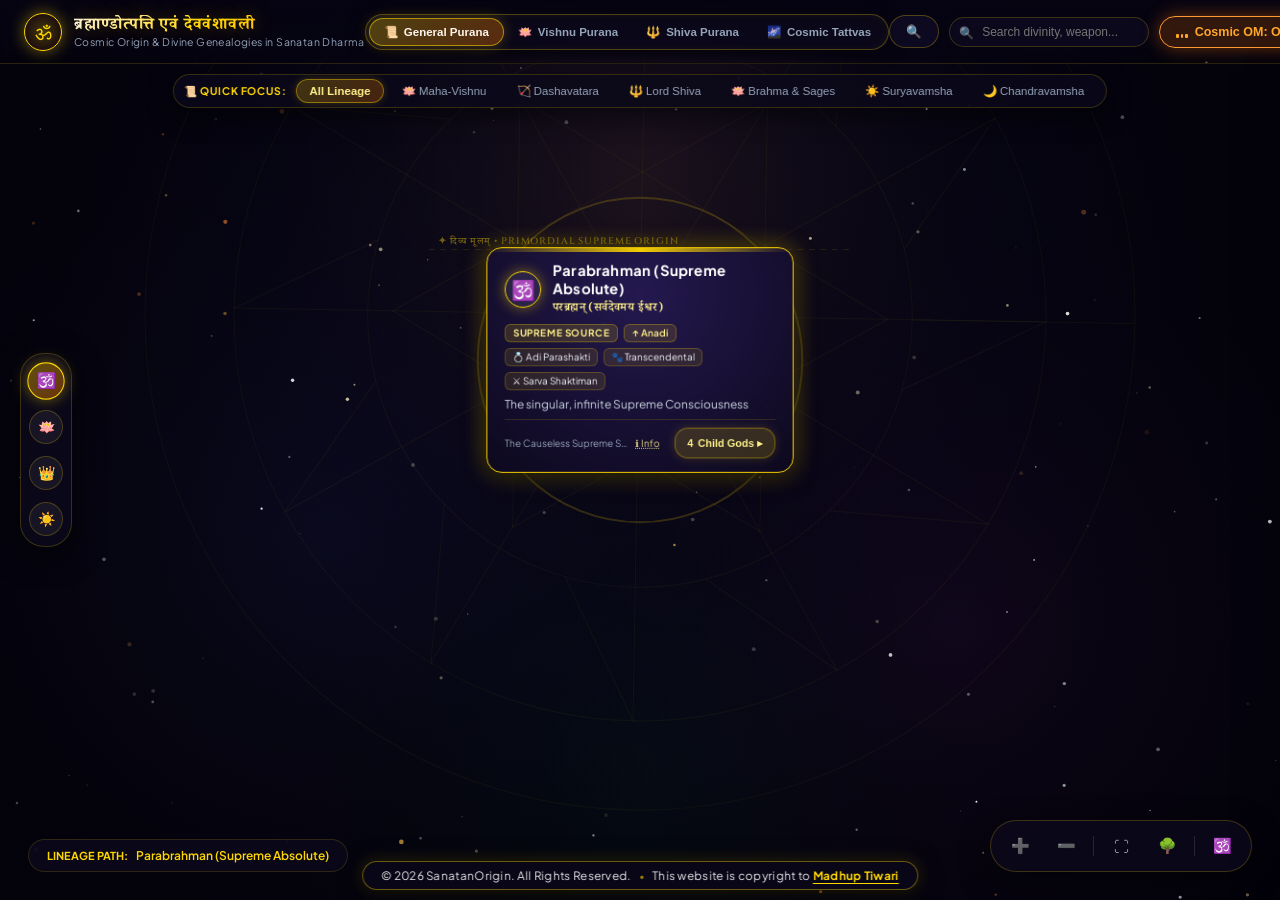
==== commit 56739980: "Fix iOS audio: bypass physical silent switch with playback category and eliminate suspended oscillat" ====
--- a/index.html
+++ b/index.html
@@ -19,7 +19,7 @@
   <link rel="preconnect" href="https://fonts.gstatic.com" crossorigin>
   <link href="https://fonts.googleapis.com/css2?family=Cinzel:wght@600;700;800;900&family=Noto+Serif+Devanagari:wght@400;600;700&family=Plus+Jakarta+Sans:wght@400;500;600;700&display=swap" rel="stylesheet">
   
-  <link rel="stylesheet" href="styles.css?v=20261106_v9">
+  <link rel="stylesheet" href="styles.css?v=20261106_v10">
 </head>
 <body>
   <!-- Dynamic Cosmic Canvas Background (3D Stars, Vedic Nebulae, Sri Yantra Watermark, Prana Dust) -->
@@ -317,10 +317,10 @@
   </footer>
 
   <!-- Scripts -->
-  <script src="cosmology-data.js?v=20261106_v9"></script>
-  <script src="gods-data.js?v=20261106_v9"></script>
-  <script src="cosmic-audio.js?v=20261106_v9"></script>
-  <script src="cosmic-background.js?v=20261106_v9"></script>
-  <script src="app.js?v=20261106_v9"></script>
+  <script src="cosmology-data.js?v=20261106_v10"></script>
+  <script src="gods-data.js?v=20261106_v10"></script>
+  <script src="cosmic-audio.js?v=20261106_v10"></script>
+  <script src="cosmic-background.js?v=20261106_v10"></script>
+  <script src="app.js?v=20261106_v10"></script>
 </body>
 </html>
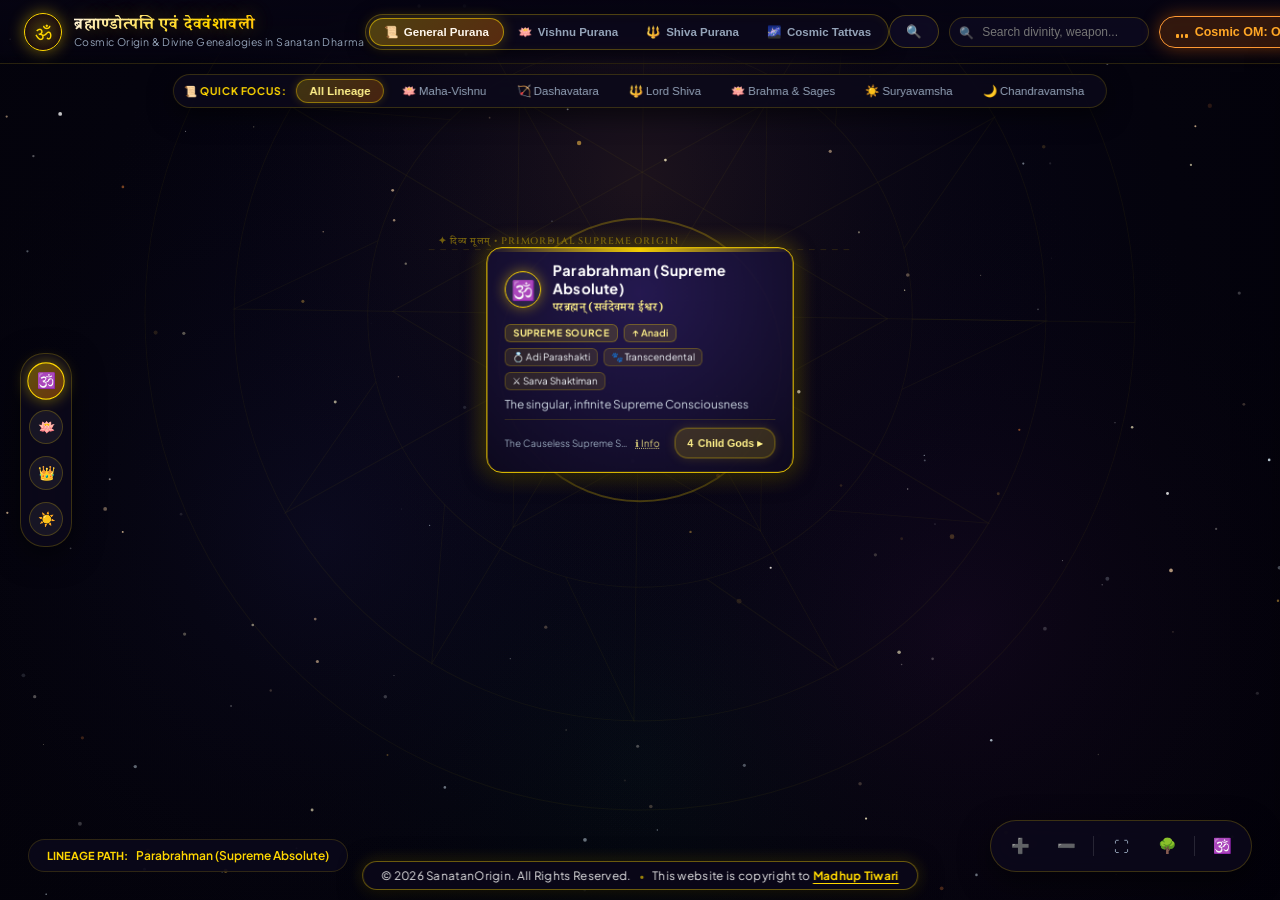
==== commit 778db92e: "Add interactive YouTube Video Studio and automated recording engine" ====
--- a/index.html
+++ b/index.html
@@ -19,7 +19,7 @@
   <link rel="preconnect" href="https://fonts.gstatic.com" crossorigin>
   <link href="https://fonts.googleapis.com/css2?family=Cinzel:wght@600;700;800;900&family=Noto+Serif+Devanagari:wght@400;600;700&family=Plus+Jakarta+Sans:wght@400;500;600;700&display=swap" rel="stylesheet">
   
-  <link rel="stylesheet" href="styles.css?v=20261106_v10">
+  <link rel="stylesheet" href="styles.css?v=20261106_v11">
 </head>
 <body>
   <!-- Dynamic Cosmic Canvas Background (3D Stars, Vedic Nebulae, Sri Yantra Watermark, Prana Dust) -->
@@ -85,6 +85,12 @@
           <span>✨</span>
           <span id="tour-launch-label">Deva Yatra</span>
         </button>
+
+        <!-- Automated YouTube Video Studio -->
+        <a href="video-studio.html" class="cosmic-btn tour-btn-header" style="text-decoration: none;" title="Open Automated YouTube Video Studio & Walkthrough (🎬)">
+          <span>🎬</span>
+          <span>Studio</span>
+        </a>
       </div>
     </header>
 
@@ -317,10 +323,10 @@
   </footer>
 
   <!-- Scripts -->
-  <script src="cosmology-data.js?v=20261106_v10"></script>
-  <script src="gods-data.js?v=20261106_v10"></script>
-  <script src="cosmic-audio.js?v=20261106_v10"></script>
-  <script src="cosmic-background.js?v=20261106_v10"></script>
-  <script src="app.js?v=20261106_v10"></script>
+  <script src="cosmology-data.js?v=20261106_v11"></script>
+  <script src="gods-data.js?v=20261106_v11"></script>
+  <script src="cosmic-audio.js?v=20261106_v11"></script>
+  <script src="cosmic-background.js?v=20261106_v11"></script>
+  <script src="app.js?v=20261106_v11"></script>
 </body>
 </html>
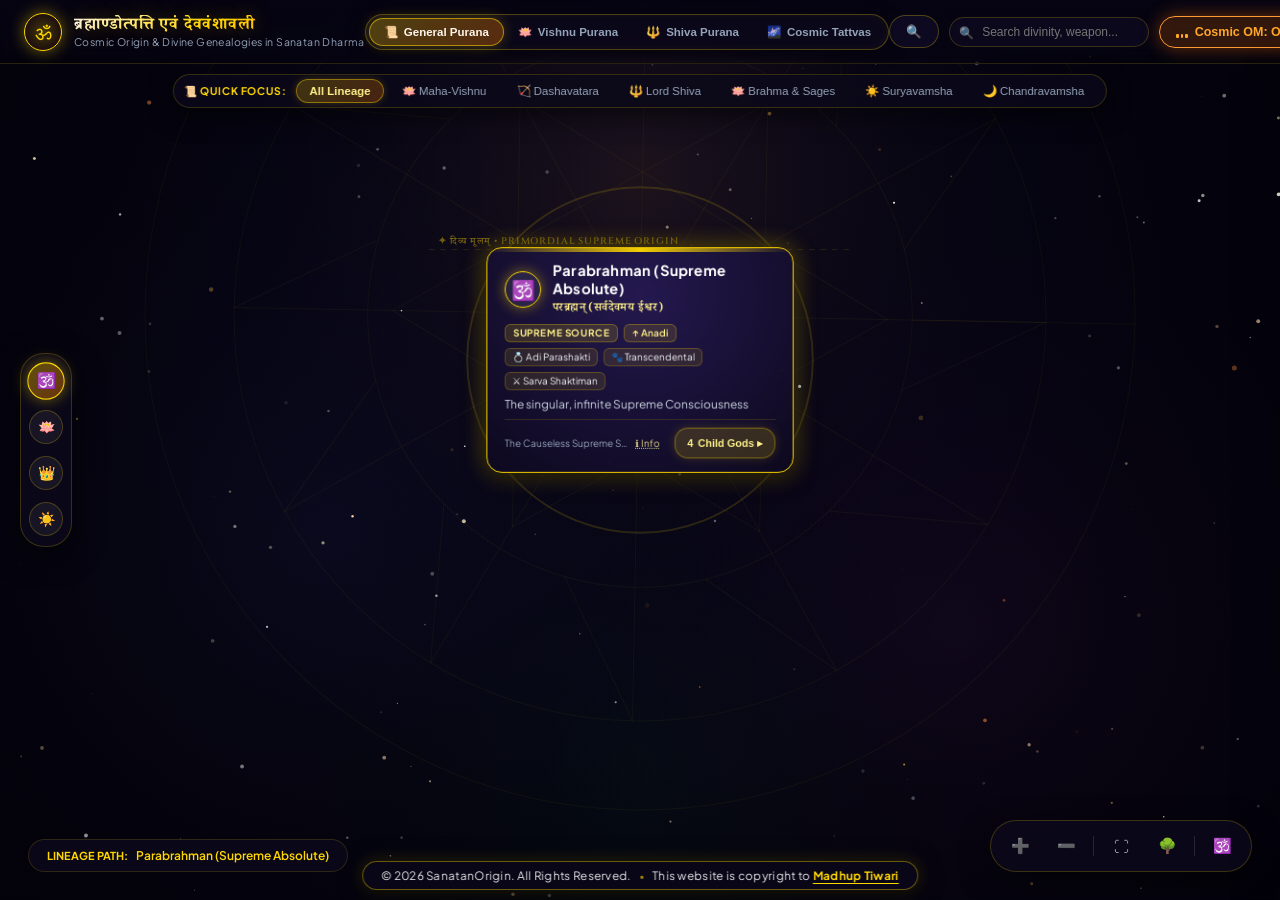
==== commit d594903a: "Fix video recording hang on HP Omen and gaming laptops: eliminate WASAPI loopback deadlock and cross" ====
--- a/index.html
+++ b/index.html
@@ -19,7 +19,7 @@
   <link rel="preconnect" href="https://fonts.gstatic.com" crossorigin>
   <link href="https://fonts.googleapis.com/css2?family=Cinzel:wght@600;700;800;900&family=Noto+Serif+Devanagari:wght@400;600;700&family=Plus+Jakarta+Sans:wght@400;500;600;700&display=swap" rel="stylesheet">
   
-  <link rel="stylesheet" href="styles.css?v=20261106_v11">
+  <link rel="stylesheet" href="styles.css?v=20261106_v12">
 </head>
 <body>
   <!-- Dynamic Cosmic Canvas Background (3D Stars, Vedic Nebulae, Sri Yantra Watermark, Prana Dust) -->
@@ -323,10 +323,10 @@
   </footer>
 
   <!-- Scripts -->
-  <script src="cosmology-data.js?v=20261106_v11"></script>
-  <script src="gods-data.js?v=20261106_v11"></script>
-  <script src="cosmic-audio.js?v=20261106_v11"></script>
-  <script src="cosmic-background.js?v=20261106_v11"></script>
-  <script src="app.js?v=20261106_v11"></script>
+  <script src="cosmology-data.js?v=20261106_v12"></script>
+  <script src="gods-data.js?v=20261106_v12"></script>
+  <script src="cosmic-audio.js?v=20261106_v12"></script>
+  <script src="cosmic-background.js?v=20261106_v12"></script>
+  <script src="app.js?v=20261106_v12"></script>
 </body>
 </html>
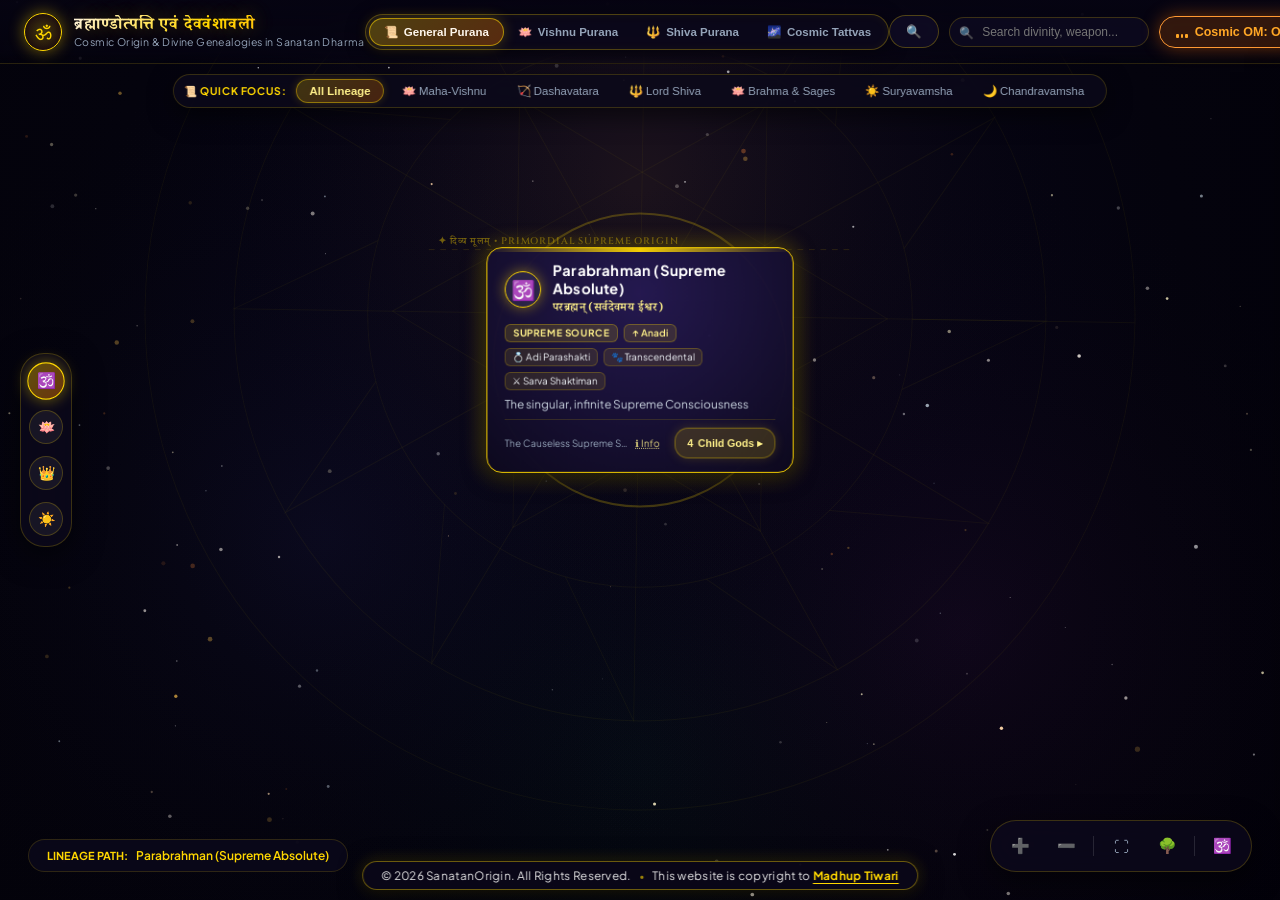
==== commit dc7e3ff5: "Replace getDisplayMedia with 100% in-browser Canvas Compositor: eliminate all Chrome freezes and cra" ====
--- a/index.html
+++ b/index.html
@@ -19,7 +19,7 @@
   <link rel="preconnect" href="https://fonts.gstatic.com" crossorigin>
   <link href="https://fonts.googleapis.com/css2?family=Cinzel:wght@600;700;800;900&family=Noto+Serif+Devanagari:wght@400;600;700&family=Plus+Jakarta+Sans:wght@400;500;600;700&display=swap" rel="stylesheet">
   
-  <link rel="stylesheet" href="styles.css?v=20261106_v12">
+  <link rel="stylesheet" href="styles.css?v=20261106_v13">
 </head>
 <body>
   <!-- Dynamic Cosmic Canvas Background (3D Stars, Vedic Nebulae, Sri Yantra Watermark, Prana Dust) -->
@@ -323,10 +323,10 @@
   </footer>
 
   <!-- Scripts -->
-  <script src="cosmology-data.js?v=20261106_v12"></script>
-  <script src="gods-data.js?v=20261106_v12"></script>
-  <script src="cosmic-audio.js?v=20261106_v12"></script>
-  <script src="cosmic-background.js?v=20261106_v12"></script>
-  <script src="app.js?v=20261106_v12"></script>
+  <script src="cosmology-data.js?v=20261106_v13"></script>
+  <script src="gods-data.js?v=20261106_v13"></script>
+  <script src="cosmic-audio.js?v=20261106_v13"></script>
+  <script src="cosmic-background.js?v=20261106_v13"></script>
+  <script src="app.js?v=20261106_v13"></script>
 </body>
 </html>
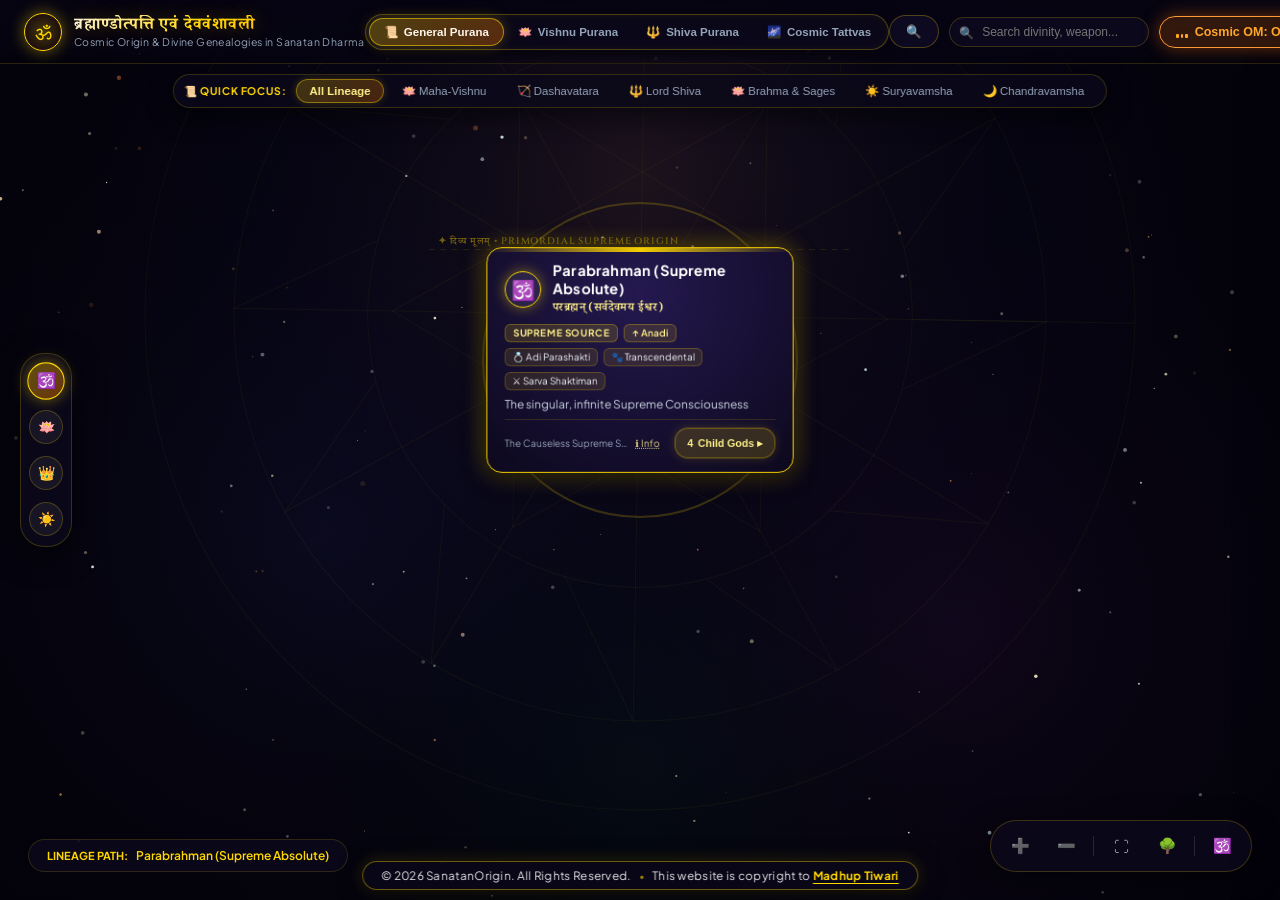
==== commit 98bf9e09: "Hide YouTube Studio from public view: add Creator Access Gate and secret unlock shortcuts" ====
--- a/index.html
+++ b/index.html
@@ -19,7 +19,7 @@
   <link rel="preconnect" href="https://fonts.gstatic.com" crossorigin>
   <link href="https://fonts.googleapis.com/css2?family=Cinzel:wght@600;700;800;900&family=Noto+Serif+Devanagari:wght@400;600;700&family=Plus+Jakarta+Sans:wght@400;500;600;700&display=swap" rel="stylesheet">
   
-  <link rel="stylesheet" href="styles.css?v=20261106_v13">
+  <link rel="stylesheet" href="styles.css?v=20261106_v14">
 </head>
 <body>
   <!-- Dynamic Cosmic Canvas Background (3D Stars, Vedic Nebulae, Sri Yantra Watermark, Prana Dust) -->
@@ -86,8 +86,8 @@
           <span id="tour-launch-label">Deva Yatra</span>
         </button>
 
-        <!-- Automated YouTube Video Studio -->
-        <a href="video-studio.html" class="cosmic-btn tour-btn-header" style="text-decoration: none;" title="Open Automated YouTube Video Studio & Walkthrough (🎬)">
+        <!-- Creator YouTube Video Studio (Hidden by Default from Public; Only Viewable by Creator) -->
+        <a id="creator-studio-btn" href="video-studio.html" class="cosmic-btn tour-btn-header" style="text-decoration: none; display: none;" title="Open Creator Video Studio (🎬)">
           <span>🎬</span>
           <span>Studio</span>
         </a>
@@ -323,10 +323,51 @@
   </footer>
 
   <!-- Scripts -->
-  <script src="cosmology-data.js?v=20261106_v13"></script>
-  <script src="gods-data.js?v=20261106_v13"></script>
-  <script src="cosmic-audio.js?v=20261106_v13"></script>
-  <script src="cosmic-background.js?v=20261106_v13"></script>
-  <script src="app.js?v=20261106_v13"></script>
+  <script src="cosmology-data.js?v=20261106_v14"></script>
+  <script src="gods-data.js?v=20261106_v14"></script>
+  <script src="cosmic-audio.js?v=20261106_v14"></script>
+  <script src="cosmic-background.js?v=20261106_v14"></script>
+  <script src="app.js?v=20261106_v14"></script>
+
+  <!-- Creator Studio Secret Access Gate (Hidden from Public Eyes) -->
+  <script>
+    (function () {
+      var isLocal = window.location.hostname === 'localhost' || window.location.hostname === '127.0.0.1' || window.location.protocol === 'file:';
+      var params = new URLSearchParams(window.location.search);
+      var hasSecretParam = params.has('studio') || params.has('creator') || params.has('admin');
+      var isUnlocked = localStorage.getItem('sanatan_creator_access') === 'granted';
+
+      var btn = document.getElementById('creator-studio-btn');
+      if (isLocal || hasSecretParam || isUnlocked) {
+        if (hasSecretParam) localStorage.setItem('sanatan_creator_access', 'granted');
+        if (btn) btn.style.display = 'inline-flex';
+      }
+
+      // Keyboard shortcut: Alt + S or Ctrl + Shift + S unlocks and navigates to Studio
+      window.addEventListener('keydown', function (e) {
+        if ((e.ctrlKey && e.shiftKey && (e.key === 'S' || e.key === 's')) || (e.altKey && (e.key === 's' || e.key === 'S'))) {
+          localStorage.setItem('sanatan_creator_access', 'granted');
+          window.location.href = 'video-studio.html';
+        }
+      });
+
+      // Triple click on author link in footer unlocks and navigates
+      var authorLink = document.querySelector('.footer-author-link');
+      if (authorLink) {
+        var clicks = 0;
+        var timer = null;
+        authorLink.addEventListener('click', function (e) {
+          clicks++;
+          clearTimeout(timer);
+          timer = setTimeout(function () { clicks = 0; }, 700);
+          if (clicks >= 3) {
+            e.preventDefault();
+            localStorage.setItem('sanatan_creator_access', 'granted');
+            window.location.href = 'video-studio.html';
+          }
+        });
+      }
+    })();
+  </script>
 </body>
 </html>
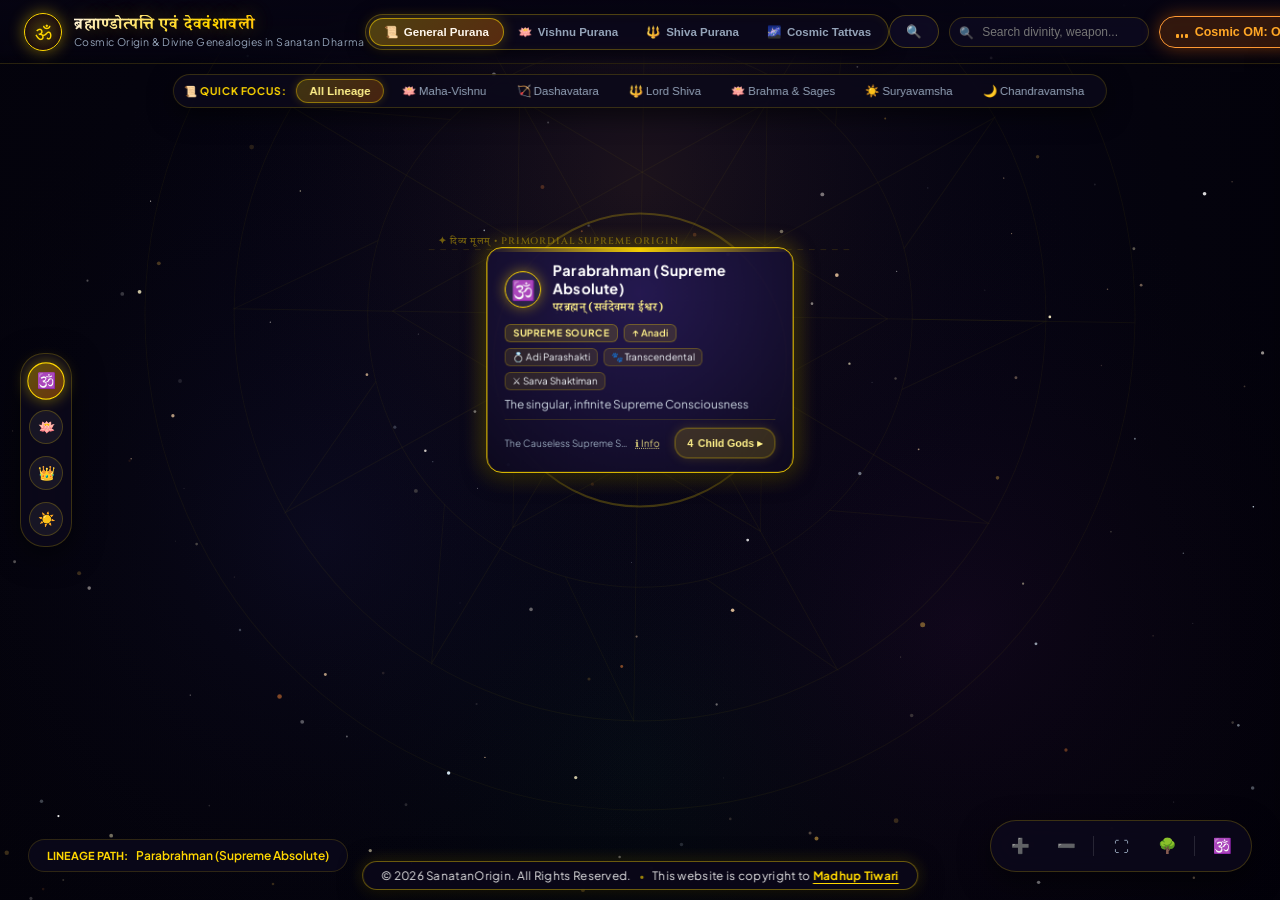
==== commit 27277357: "Enhance AI narrator: Indian English female accent and eliminate statement pauses" ====
--- a/index.html
+++ b/index.html
@@ -19,7 +19,7 @@
   <link rel="preconnect" href="https://fonts.gstatic.com" crossorigin>
   <link href="https://fonts.googleapis.com/css2?family=Cinzel:wght@600;700;800;900&family=Noto+Serif+Devanagari:wght@400;600;700&family=Plus+Jakarta+Sans:wght@400;500;600;700&display=swap" rel="stylesheet">
   
-  <link rel="stylesheet" href="styles.css?v=20261106_v14">
+  <link rel="stylesheet" href="styles.css?v=20261106_v15">
 </head>
 <body>
   <!-- Dynamic Cosmic Canvas Background (3D Stars, Vedic Nebulae, Sri Yantra Watermark, Prana Dust) -->
@@ -323,11 +323,11 @@
   </footer>
 
   <!-- Scripts -->
-  <script src="cosmology-data.js?v=20261106_v14"></script>
-  <script src="gods-data.js?v=20261106_v14"></script>
-  <script src="cosmic-audio.js?v=20261106_v14"></script>
-  <script src="cosmic-background.js?v=20261106_v14"></script>
-  <script src="app.js?v=20261106_v14"></script>
+  <script src="cosmology-data.js?v=20261106_v15"></script>
+  <script src="gods-data.js?v=20261106_v15"></script>
+  <script src="cosmic-audio.js?v=20261106_v15"></script>
+  <script src="cosmic-background.js?v=20261106_v15"></script>
+  <script src="app.js?v=20261106_v15"></script>
 
   <!-- Creator Studio Secret Access Gate (Hidden from Public Eyes) -->
   <script>
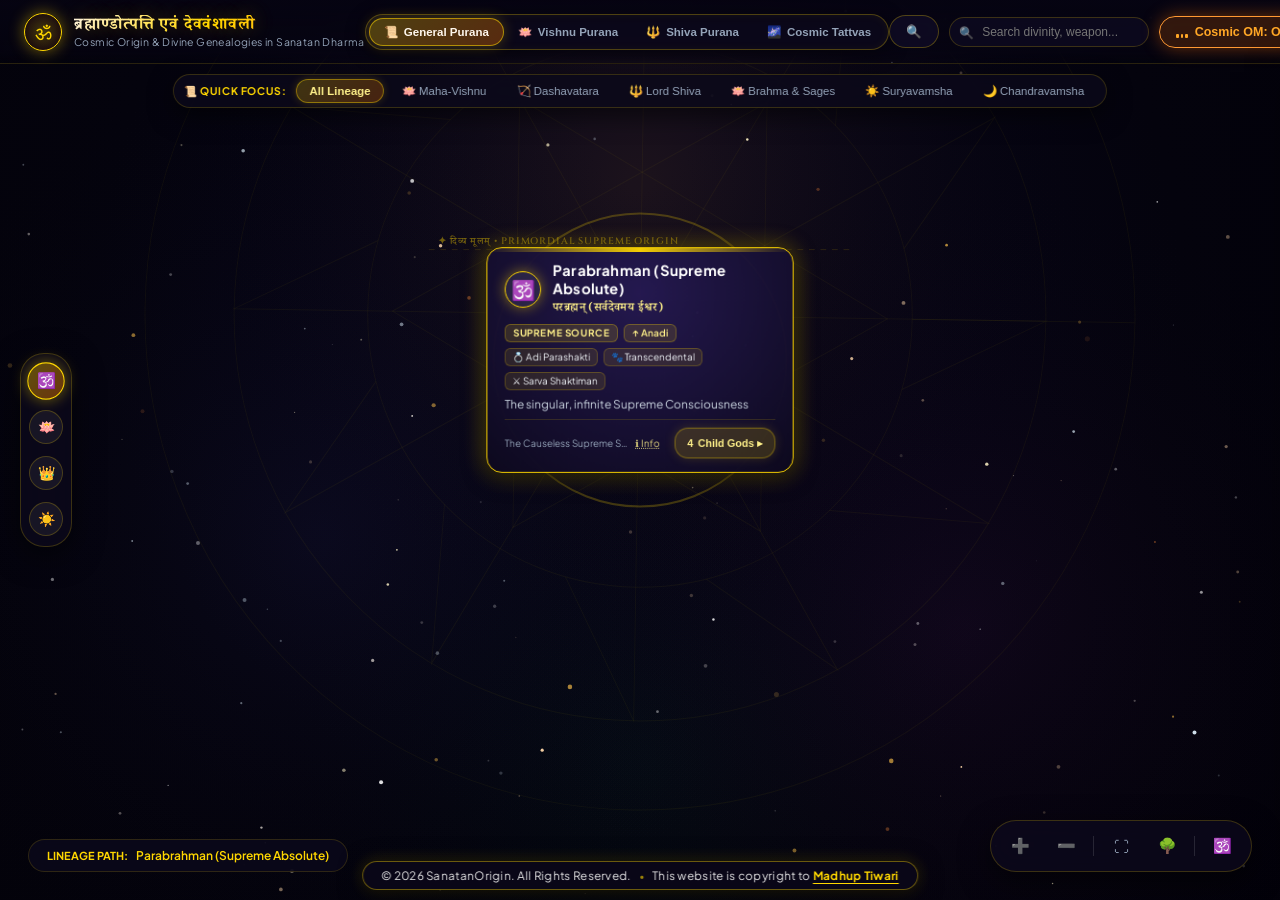
==== commit 383f64e0: "Eliminate 9-10 GB Chrome memory leak: implement on-demand captureStream(0) and strict 25 FPS throttl" ====
--- a/index.html
+++ b/index.html
@@ -19,7 +19,7 @@
   <link rel="preconnect" href="https://fonts.gstatic.com" crossorigin>
   <link href="https://fonts.googleapis.com/css2?family=Cinzel:wght@600;700;800;900&family=Noto+Serif+Devanagari:wght@400;600;700&family=Plus+Jakarta+Sans:wght@400;500;600;700&display=swap" rel="stylesheet">
   
-  <link rel="stylesheet" href="styles.css?v=20261106_v15">
+  <link rel="stylesheet" href="styles.css?v=20261106_v16">
 </head>
 <body>
   <!-- Dynamic Cosmic Canvas Background (3D Stars, Vedic Nebulae, Sri Yantra Watermark, Prana Dust) -->
@@ -323,11 +323,11 @@
   </footer>
 
   <!-- Scripts -->
-  <script src="cosmology-data.js?v=20261106_v15"></script>
-  <script src="gods-data.js?v=20261106_v15"></script>
-  <script src="cosmic-audio.js?v=20261106_v15"></script>
-  <script src="cosmic-background.js?v=20261106_v15"></script>
-  <script src="app.js?v=20261106_v15"></script>
+  <script src="cosmology-data.js?v=20261106_v16"></script>
+  <script src="gods-data.js?v=20261106_v16"></script>
+  <script src="cosmic-audio.js?v=20261106_v16"></script>
+  <script src="cosmic-background.js?v=20261106_v16"></script>
+  <script src="app.js?v=20261106_v16"></script>
 
   <!-- Creator Studio Secret Access Gate (Hidden from Public Eyes) -->
   <script>
